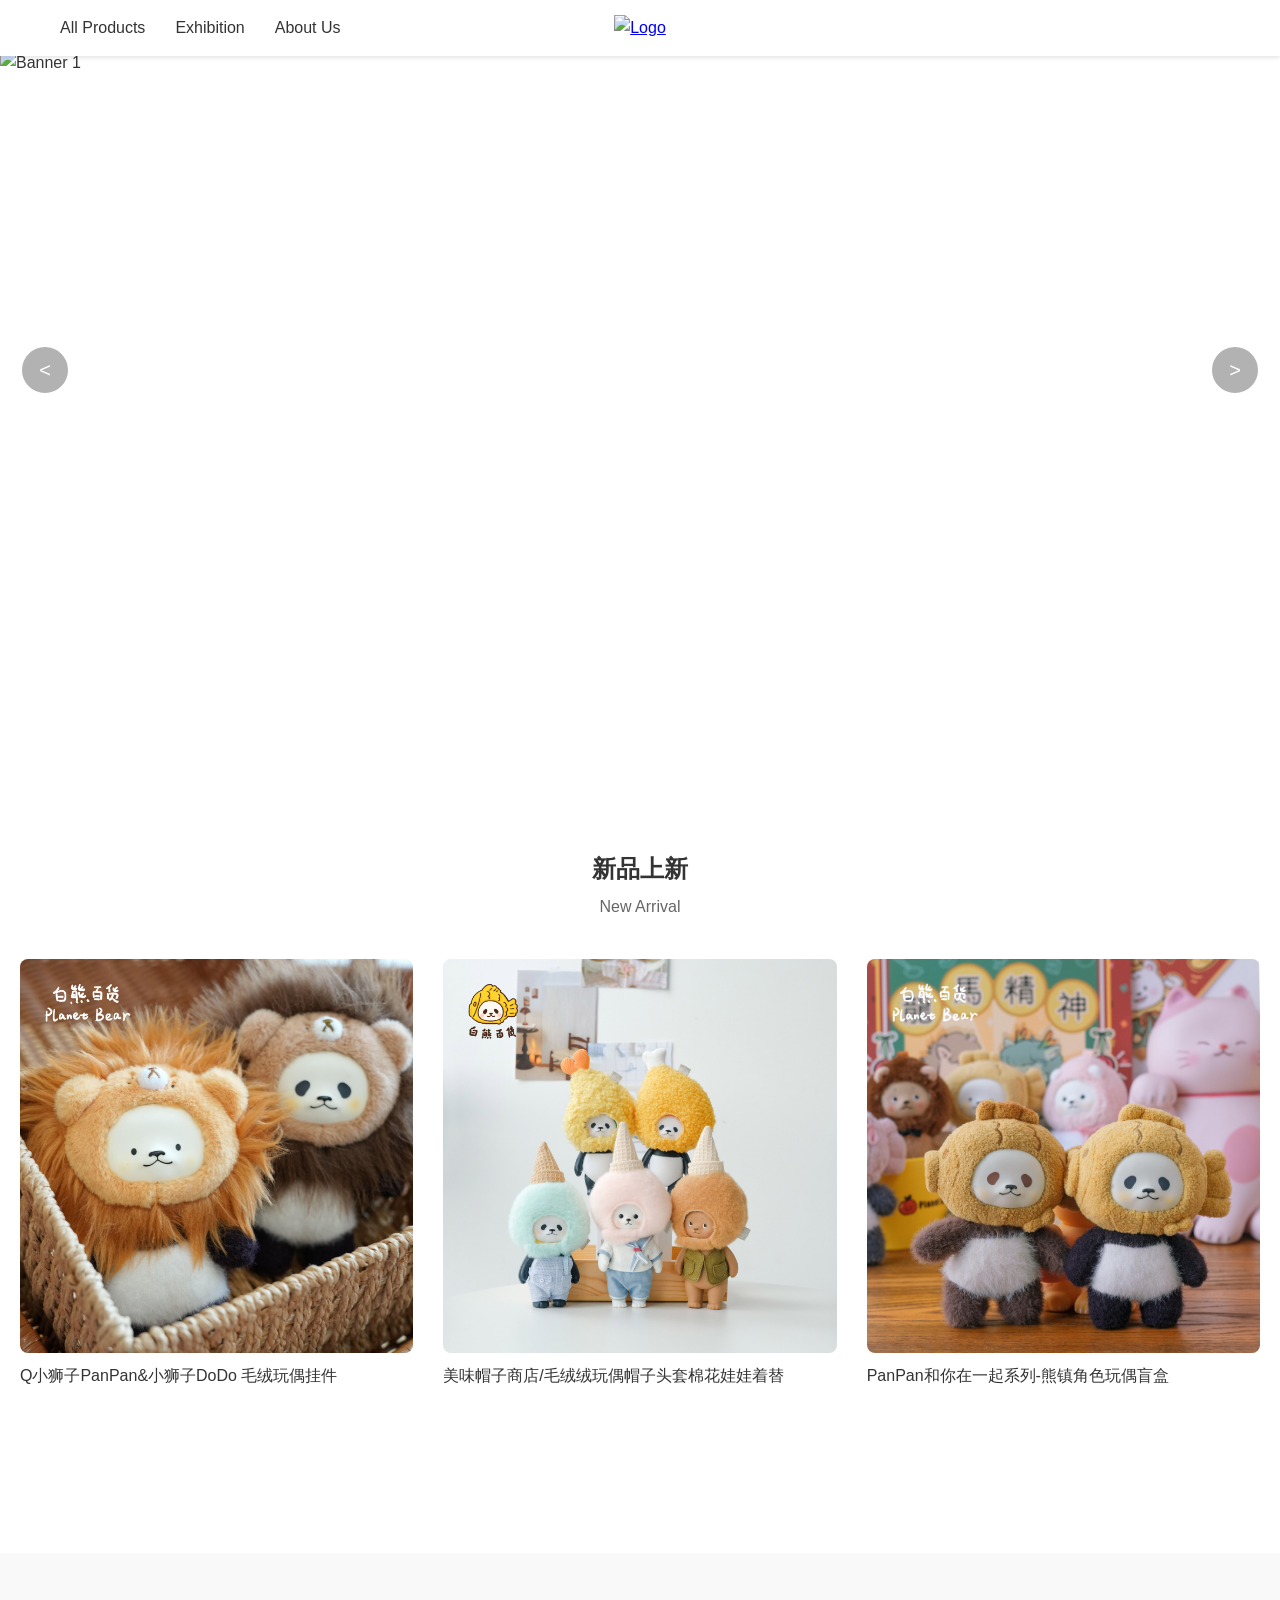
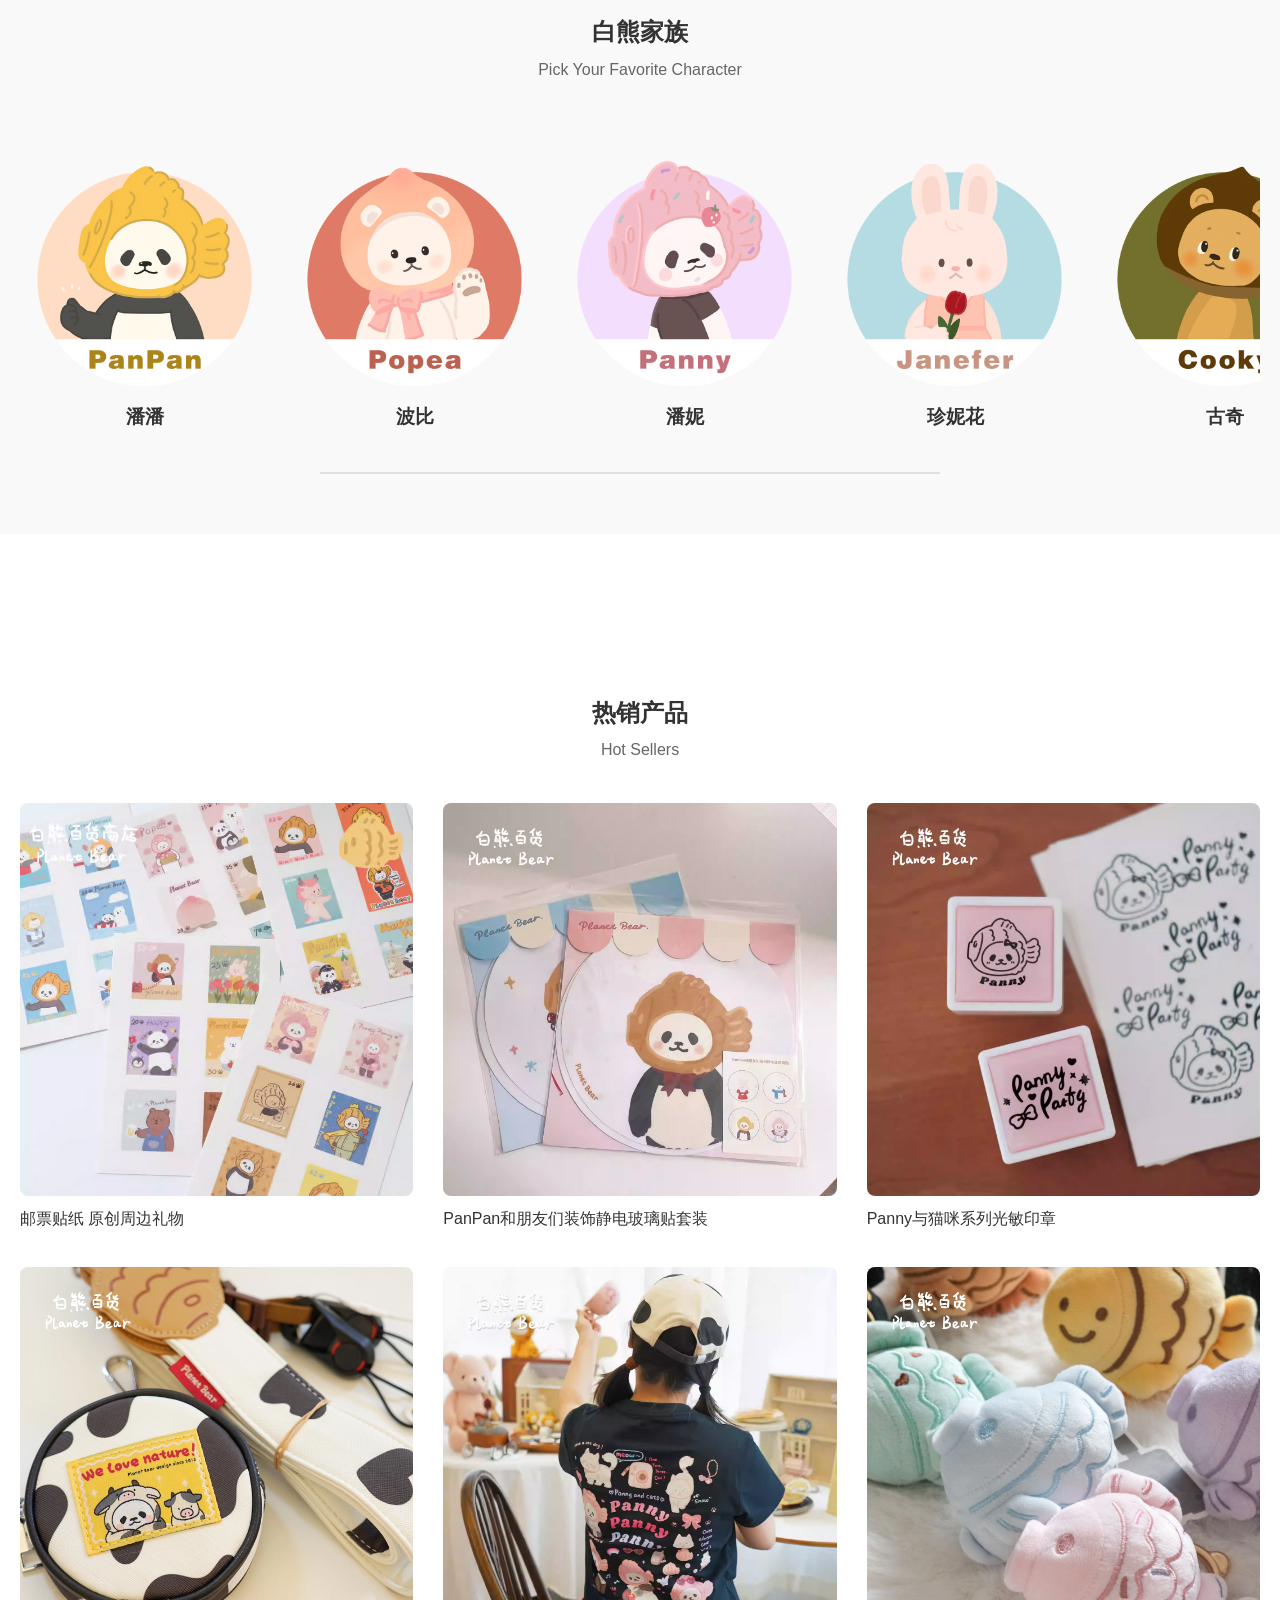
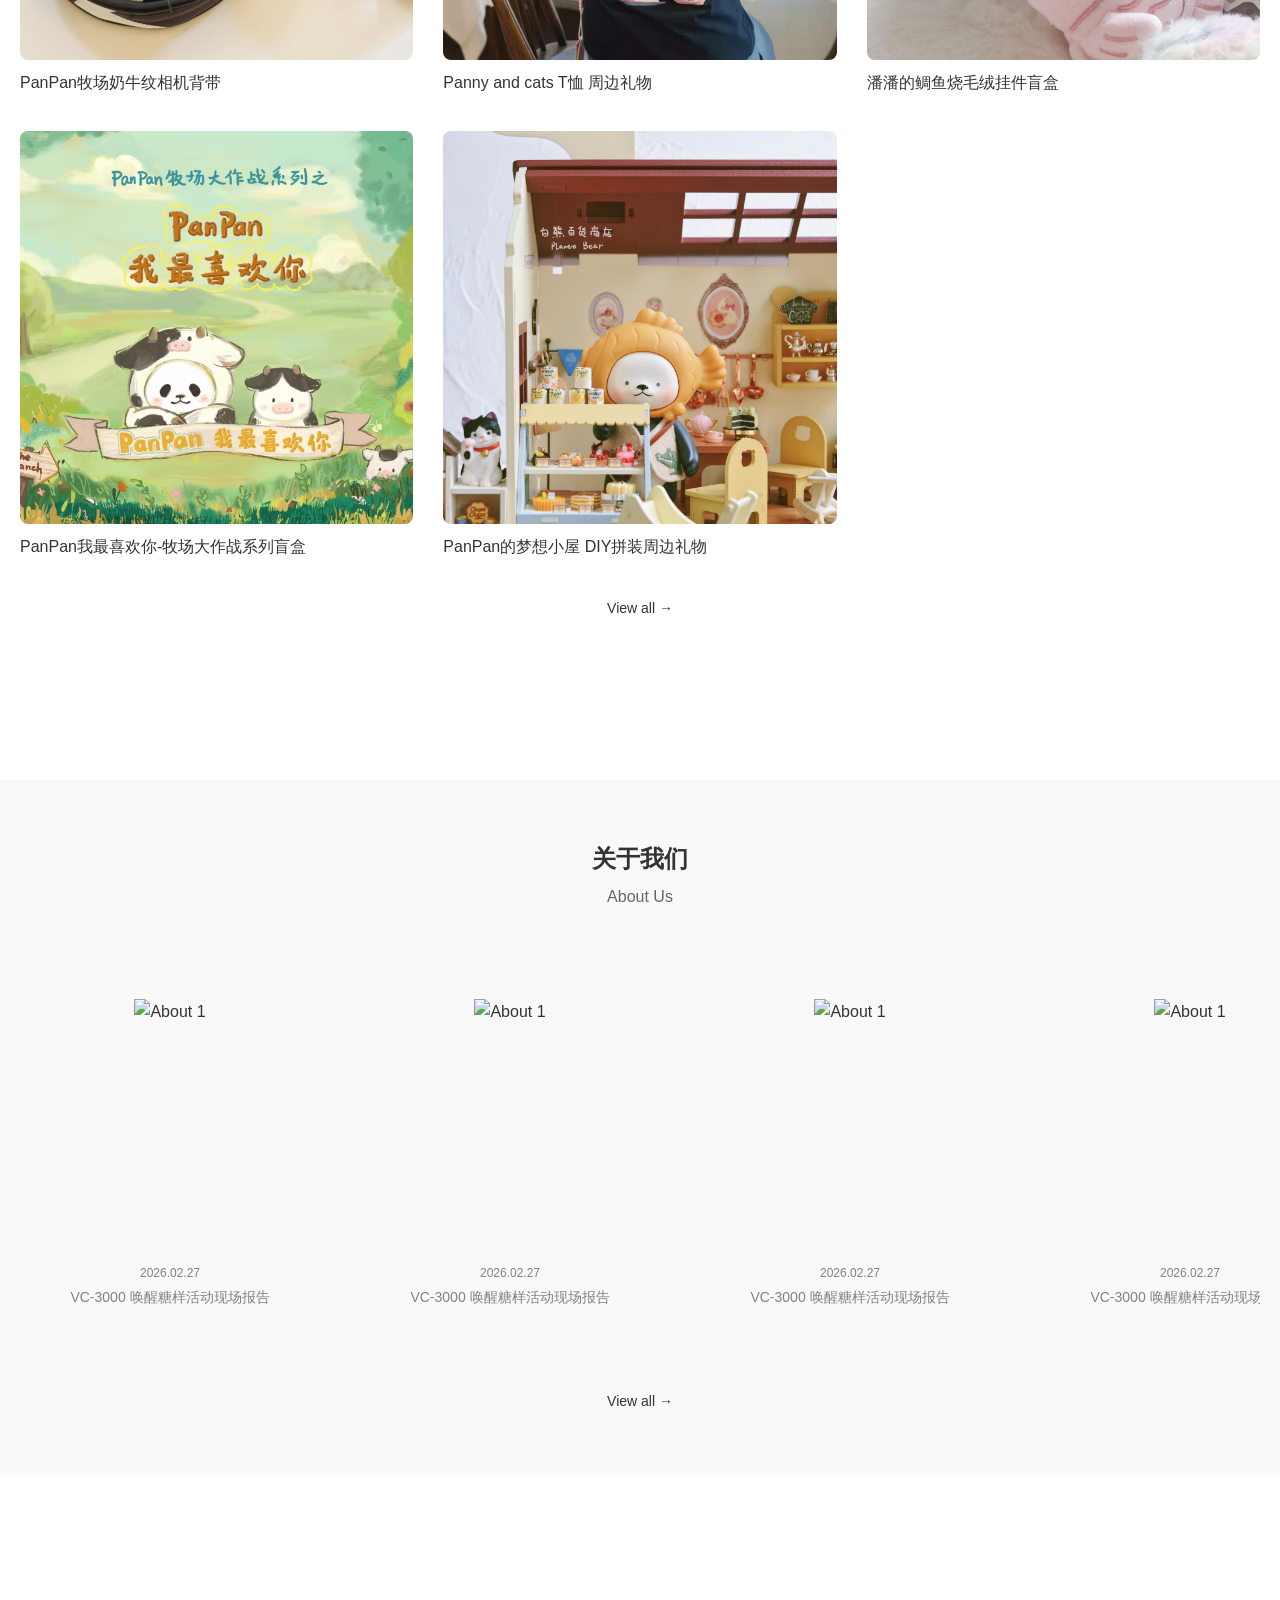
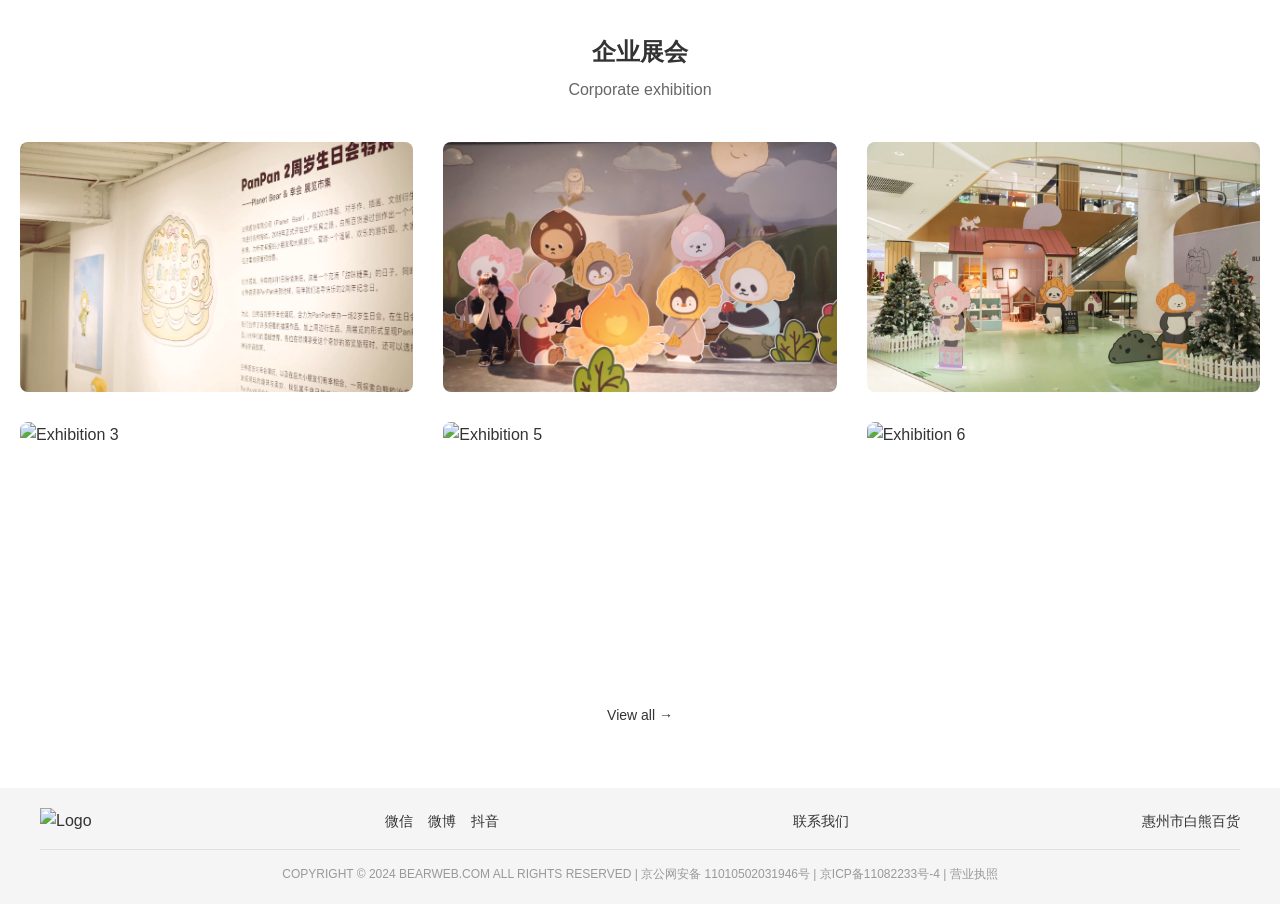
==== index.html @ 4b4021b5 "Initial commit" ====
<!DOCTYPE html>
<html lang="zh-CN">
<head>
    <meta charset="UTF-8">
    <meta name="viewport" content="width=device-width, initial-scale=1.0">
    <title>潮玩官网</title>
    <link rel="stylesheet" href="style.css">
</head>
<body>
    <!-- 导航栏 -->
    <header>
        <nav>
            <div class="nav-container">
                <a href="index.html" class="logo">
                    <img src="https://cdn.wegic.ai/assets/onepage/uploads/2034607350755811329/image/2026/03/19/01KM31FSAQ0QW00F7STV5AZAQA.png?imageMogr2/format/webp" alt="Logo">
                </a>
                <ul class="nav-menu">
                    <li><a href="products.html">All Products</a></li>
                    <li><a href="exhibition.html">Exhibition</a></li>
                    <li><a href="about.html">About Us</a></li>
                </ul>
            </div>
        </nav>
    </header>

    <!-- 轮播Banner -->
    <section class="banner">
        <div class="banner-slider">
            <div class="banner-slide active">
                <img src="images/banner1.jpg" alt="Banner 1">
                
            </div>
            <div class="banner-slide">
                <img src="images/banner2.jpg" alt="Banner 2">
                
            </div>
            <div class="banner-slide">
                <img src="images/banner3.jpg" alt="Banner 3">
                
            </div>
                        <div class="banner-slide">
                <img src="images/banner4.jpg" alt="Banner 4">
                
            </div>

        </div>
        <div class="banner-controls">
            <button class="prev">&lt;</button>
            <button class="next">&gt;</button>
        </div>
    </section>


    <!-- 即将上线板块 -->
    <section class="new-arrivals">
                <div class="section-header">

            <div class="section-title">
            <h2>新品上新</h2>
            <p>New Arrival</p>
        </div></div>
        <div class="product-grid">
            <div class="product-card">
                <div class="product-image-container">
                    <img src="images/new_product/1_1.jpg" alt="Product 1" class="product-image">
                    <img src="images/new_product/1_2.jpg" alt="Product 1 hover" class="product-image-hover">
                </div>
                <h3>Q小狮子PanPan&小狮子DoDo 毛绒玩偶挂件</h3>
            </div>
            <div class="product-card">
                <div class="product-image-container">
                    <img src="images/new_product/2_1.jpg" alt="Product 2" class="product-image">
                    <img src="images/new_product/2_2.jpg" alt="Product 2 hover" class="product-image-hover">
                </div>
                <h3>美味帽子商店/毛绒绒玩偶帽子头套棉花娃娃着替</h3>
            </div>
            <div class="product-card">
                <div class="product-image-container">
                    <img src="images/new_product/3_1.jpg" alt="Product 3" class="product-image">
                    <img src="images/new_product/3_2.jpg" alt="Product 3 hover" class="product-image-hover">
                </div>
                <h3>PanPan和你在一起系列-熊镇角色玩偶盲盒</h3>
            </div>
        </div>

    </section>

    <!-- 所有角色展示 -->
    <section class="characters">
        <div class="section-header">
            <div class="section-title">
                <h2>白熊家族</h2>
                <p>Pick Your Favorite Character</p>
            </div>
        </div>
        <div class="character-slider-container">
            <div class="character-slider">
                <div class="character-slide">
                    <div class="character-image-container">
                        <img src="images/ip_character/pan.png" alt="Character 1">
                    </div>
                    <h3>潘潘</h3>
                </div>
                <div class="character-slide">
                    <div class="character-image-container">
                        <img src="images/ip_character/popea.png" alt="Character 2">
                    </div>
                    <h3>波比</h3>
                </div>
                <div class="character-slide">
                    <div class="character-image-container">
                        <img src="images/ip_character/panny.png" alt="Character 3">
                    </div>
                    <h3>潘妮</h3>
                </div>
                <div class="character-slide">
                    <div class="character-image-container">
                        <img src="images/ip_character/jan.png" alt="Character 4">
                    </div>
                    <h3>珍妮花</h3>
                </div>
                <div class="character-slide">
                    <div class="character-image-container">
                        <img src="images/ip_character/cooky.png" alt="Character 5">
                    </div>
                    <h3>古奇</h3>
                </div>
                <div class="character-slide">
                    <div class="character-image-container">
                        <img src="images/ip_character/luna.png" alt="Character 6">
                    </div>
                    <h3>露娜</h3>
                </div>
                <div class="character-slide">
                    <div class="character-image-container">
                        <img src="images/ip_character/coco.png" alt="Character 7">
                    </div>
                    <h3>焦焦</h3>
                </div>
                                <div class="character-slide">
                    <div class="character-image-container">
                        <img src="images/ip_character/dodo.png" alt="Character 8">
                    </div>
                    <h3>豆豆</h3>
                </div>
                <div class="character-slide">
                    <div class="character-image-container">
                        <img src="images/ip_character/pon.png" alt="Character 3">
                    </div>
                    <h3>乒乒 & 胖胖</h3>
                </div>


            </div>
            <div class="progress-bar-container">
                <div class="progress-bar">
                    <div class="progress-fill"></div>
                </div>
            </div>
        </div>
    </section>

    <!-- 所有在售产品 -->
    <section class="best-sellers">
        <div class="section-header">
            <div class="section-title">
                <h2>热销产品</h2>
                <p>Hot Sellers</p>
            </div>
        </div>
        <div class="product-grid">
            <div class="product-card">
                <div class="product-image-container">
                    <img src="images/hot_product/1_1.avif" alt="Product 1" class="product-image">
                    <img src="images/hot_product/1_2.webp" alt="Product 1 hover" class="product-image-hover">
                </div>
                <h3>邮票贴纸 原创周边礼物</h3>
            </div>
            <div class="product-card">
                <div class="product-image-container">
                    <img src="images/hot_product/2_1.avif" alt="Product 1" class="product-image">
                    <img src="images/hot_product/2_2.avif" alt="Product 1 hover" class="product-image-hover">
                </div>
                <h3>PanPan和朋友们装饰静电玻璃贴套装</h3>
            </div>
            <div class="product-card">
                <div class="product-image-container">
                    <img src="images/hot_product/3_1.avif" alt="Product 1" class="product-image">
                    <img src="images/hot_product/3_2.avif" alt="Product 1 hover" class="product-image-hover">
                </div>
                <h3>Panny与猫咪系列光敏印章</h3>
            </div>
            <div class="product-card">
                <div class="product-image-container">
                    <img src="images/hot_product/4_1.webp" alt="Product 1" class="product-image">
                    <img src="images/hot_product/4_2.webp" alt="Product 1 hover" class="product-image-hover">
                </div>
                <h3>PanPan牧场奶牛纹相机背带</h3>
            </div>
            <div class="product-card">
                <div class="product-image-container">
                    <img src="images/hot_product/5_1.avif" alt="Product 1" class="product-image">
                    <img src="images/hot_product/5_2.webp" alt="Product 1 hover" class="product-image-hover">
                </div>
                <h3>Panny and cats T恤 周边礼物</h3>
            </div>
            <div class="product-card">
                <div class="product-image-container">
                    <img src="images/hot_product/6_1.webp" alt="Product 1" class="product-image">
                    <img src="images/hot_product/6_2.webp" alt="Product 1 hover" class="product-image-hover">
                </div>
                <h3>潘潘的鲷鱼烧毛绒挂件盲盒</h3>
            </div>
            <div class="product-card">
                <div class="product-image-container">
                    <img src="images/hot_product/7_1.avif" alt="Product 1" class="product-image">
                    <img src="images/hot_product/7_2.webp" alt="Product 1 hover" class="product-image-hover">
                </div>
                <h3>PanPan我最喜欢你-牧场大作战系列盲盒</h3>
            </div>
            <div class="product-card">
                <div class="product-image-container">
                    <img src="images/hot_product/8_1.avif" alt="Product 1" class="product-image">
                    <img src="images/hot_product/8_2.webp" alt="Product 1 hover" class="product-image-hover">
                </div>
                <h3>PanPan的梦想小屋 DIY拼装周边礼物</h3>
            </div>


        </div>
                            <div class="view-more">
            <a href="products.html" class="view-all">View all →</a>
        </div>

      
    </section>
   <section class="about-us">
        <div class="section-header">
            <div class="section-title">
                <h2>关于我们</h2>
                <p>About Us</p>
            </div>
        </div>
        <div class="about-slider-container">
            <div class="about-slider">
                <div class="about-slide">
                    <div class="about-image">
                        <img src="https://trae-api-cn.mchost.guru/api/ide/v1/text_to_image?prompt=colorful%20toy%20company%20event%20现场&image_size=portrait_4_3" alt="About 1">
                    </div>
                    <div class="about-info">
                        <p class="about-date">2026.02.27</p>
                        <p class="about-title">VC-3000 唤醒糖样活动现场报告</p>
                    </div>
                </div>
                <div class="about-slide">
                    <div class="about-image">
                        <img src="https://trae-api-cn.mchost.guru/api/ide/v1/text_to_image?prompt=colorful%20toy%20company%20event%20现场&image_size=portrait_4_3" alt="About 1">
                    </div>
                    <div class="about-info">
                        <p class="about-date">2026.02.27</p>
                        <p class="about-title">VC-3000 唤醒糖样活动现场报告</p>
                    </div>
                </div>
                <div class="about-slide">
                    <div class="about-image">
                        <img src="https://trae-api-cn.mchost.guru/api/ide/v1/text_to_image?prompt=colorful%20toy%20company%20event%20现场&image_size=portrait_4_3" alt="About 1">
                    </div>
                    <div class="about-info">
                        <p class="about-date">2026.02.27</p>
                        <p class="about-title">VC-3000 唤醒糖样活动现场报告</p>
                    </div>
                </div>
                <div class="about-slide">
                    <div class="about-image">
                        <img src="https://trae-api-cn.mchost.guru/api/ide/v1/text_to_image?prompt=colorful%20toy%20company%20event%20现场&image_size=portrait_4_3" alt="About 1">
                    </div>
                    <div class="about-info">
                        <p class="about-date">2026.02.27</p>
                        <p class="about-title">VC-3000 唤醒糖样活动现场报告</p>
                    </div>
                </div>
                <div class="about-slide">
                    <div class="about-image">
                        <img src="https://trae-api-cn.mchost.guru/api/ide/v1/text_to_image?prompt=colorful%20toy%20company%20event%20现场&image_size=portrait_4_3" alt="About 1">
                    </div>
                    <div class="about-info">
                        <p class="about-date">2026.02.27</p>
                        <p class="about-title">VC-3000 唤醒糖样活动现场报告</p>
                    </div>
                </div>
                <div class="about-slide">
                    <div class="about-image">
                        <img src="https://trae-api-cn.mchost.guru/api/ide/v1/text_to_image?prompt=cow%20milk%20celebration%2010th%20anniversary&image_size=portrait_4_3" alt="About 2">
                    </div>
                    <div class="about-info">
                        <p class="about-date">2026.01.17</p>
                        <p class="about-title">我的牛奶糖迎来十周年庆！讲述我们这款"超级浓缩牛奶糖"背后的研发故事</p>
                    </div>
                </div>
                <div class="about-slide">
                    <div class="about-image">
                        <img src="https://trae-api-cn.mchost.guru/api/ide/v1/text_to_image?prompt=recruitment%20manager%20interview&image_size=portrait_4_3" alt="About 3">
                    </div>
                    <div class="about-info">
                        <p class="about-date">2025.12.25</p>
                        <p class="about-title">招聘经理谈到了"诺贝尔糖果公司的未来"。</p>
                    </div>
                </div>
                <div class="about-slide">
                    <div class="about-image">
                        <img src="https://trae-api-cn.mchost.guru/api/ide/v1/text_to_image?prompt=product%20ranking%20award%20ceremony&image_size=portrait_4_3" alt="About 4">
                    </div>
                    <div class="about-info">
                        <p class="about-date">2025.12.18</p>
                        <p class="about-title">2025年诺贝尔糖果公司员工评选的五大产品</p>
                    </div>
                </div>
            </div>
                            <div class="view-more">
            <a href="products.html" class="view-all">View all →</a>
        </div>
    </section>
    <!-- 展会回顾 -->
    <section class="exhibition">
        <div class="section-header">
            <div class="section-title">
                <h2>企业展会</h2>
                <p>Corporate exhibition</p>
            </div>
        </div>
        <div class="exhibition-grid">
            <div class="exhibition-card">
                <img src="images/club/1.png" alt="Exhibition 1">
                <div class="exhibition-overlay">
                    <h3>潘潘生日会-北京站2021.6</h3>
                    <p>展会描述 1</p>
                </div>
            </div>
            <div class="exhibition-card">
                <img src="images/club/2.png" alt="Exhibition 2">
                <div class="exhibition-overlay">
                    <h3>潘潘生日会-上海站2021.6</h3>
                    <p>展会描述 2</p>
                </div>
            </div>
            <div class="exhibition-card">
                <img src="images/club/3.jpg" alt="Exhibition 3">
                <div class="exhibition-overlay">
                    <h3>展会标题 3</h3>
                    <p>展会描述 3</p>
                </div>
            </div>
            <div class="exhibition-card">
                <img src="images/club/4.jpg" alt="Exhibition 3">
                <div class="exhibition-overlay">
                    <h3>展会标题 4</h3>
                    <p>展会描述 4</p>
                </div>
            </div>
            <div class="exhibition-card">
                <img src="https://trae-api-cn.mchost.guru/api/ide/v1/text_to_image?prompt=city%20toy%20exhibition%20outdoor&image_size=square" alt="Exhibition 5">
                <div class="exhibition-overlay">
                    <h3>展会标题 5</h3>
                    <p>展会描述 5</p>
                </div>
            </div>
            <div class="exhibition-card">
                <img src="https://trae-api-cn.mchost.guru/api/ide/v1/text_to_image?prompt=toy%20exhibition%20with%20people&image_size=square" alt="Exhibition 6">
                <div class="exhibition-overlay">
                    <h3>展会标题 6</h3>
                    <p>展会描述 6</p>
                </div>
            </div>
        </div>
        <div class="view-more">
            <a href="exhibition.html" class="view-all">View all →</a>
        </div>
    </section>

    <!-- 尾板 -->
    <footer>
        <div class="footer-container">
            <div class="footer-top">
                <div class="footer-logo">
                    <img src="https://cdn.wegic.ai/assets/onepage/uploads/2034607350755811329/image/2026/03/19/01KM31FSAQ0QW00F7STV5AZAQA.png?imageMogr2/format/webp" alt="Logo">
                </div>
                <div class="social-icons">
                    <a href="#">微信</a>
                    <a href="#">微博</a>
                    <a href="#">抖音</a>
                </div>
                <div class="footer-links">
                    <a href="#">联系我们</a>
                </div>
                <div class="contact-info">
                    <p>惠州市白熊百货</p>
                </div>
            </div>
            <div class="footer-bottom">
                <p>COPYRIGHT © 2024 BEARWEB.COM ALL RIGHTS RESERVED | 京公网安备 11010502031946号 | 京ICP备11082233号-4 | 营业执照</p>
            </div>
        </div>
    </footer>

    <script src="script.js"></script>
</body>
</html>
---- style.css ----
* {
    margin: 0;
    padding: 0;
    box-sizing: border-box;
}

html, body {
    width: 100%;
    overflow-x: hidden;
    font-family: Arial, sans-serif;
    line-height: 1.6;
    color: #333;
}

/* 头部样式 */
.header-top {
    background-color: #000;
    color: #fff;
    text-align: center;
    padding: 5px 0;
    font-size: 14px;
}

nav {
    background-color: #fff;
    box-shadow: 0 2px 4px rgba(0,0,0,0.1);
    position: fixed;
    top: 0;
    left: 0;
    right: 0;
    z-index: 1000;
    width: 100%;
}

.nav-container {
    max-width: 1200px;
    margin: 0 auto;
    display: flex;
    justify-content: center;
    align-items: center;
    padding: 15px 20px;
    position: relative;
}

.nav-menu {
    position: absolute;
    left: 20px;
    display: flex;
    list-style: none;
    gap: 30px;
}

.nav-right {
    position: absolute;
    right: 20px;
    display: flex;
    align-items: center;
    gap: 15px;
}

.logo img {
    height: 40px;
}

.nav-menu {
    display: flex;
    list-style: none;
    gap: 30px;
}

.nav-menu a {
    text-decoration: none;
    color: #333;
    font-weight: 500;
    transition: color 0.3s;
}

.nav-menu a:hover {
    color: #ff6b35;
}

.nav-right {
    display: flex;
    align-items: center;
    gap: 15px;
}

.nav-right a {
    text-decoration: none;
    color: #333;
    font-size: 14px;
}

/* Banner样式 */
.banner {
    position: relative;
    overflow: hidden;
    width: 100%;
    padding-top: 45.33%; /* 3:1 比例 */
    margin-top: 50px; /* 为固定导航栏留出空间 */
    max-width: 100%;
}

.banner-slider {
    display: flex;
    transition: transform 0.5s ease;
    position: absolute;
    top: 0;
    left: 0;
    width: 100%;
    height: 100%;
}

.banner-slide {
    flex: 0 0 100%;
    position: absolute;
    top: 0;
    left: 0;
    width: 100%;
    height: 100%;
    opacity: 0;
    transition: opacity 1s ease;
}

.banner-slide.active {
    opacity: 1;
}

.banner-slide img {
    width: 100%;
    height: 100%;
    object-fit: cover;
}

.banner-content {
    position: absolute;
    left: 10%;
    top: 50%;
    transform: translateY(-50%);
    color: #333;
    max-width: 500px;
}

.banner-content h1 {
    font-size: 48px;
    font-weight: bold;
    margin-bottom: 10px;
}

.banner-content p {
    font-size: 18px;
    margin-bottom: 20px;
}

.btn {
    display: inline-block;
    padding: 12px 24px;
    background-color: #ff6b35;
    color: #fff;
    text-decoration: none;
    border-radius: 4px;
    font-weight: 500;
    transition: background-color 0.3s;
}

.btn:hover {
    background-color: #e55a2b;
}

.banner-controls {
    position: absolute;
    top: 50%;
    left: 0;
    right: 0;
    display: flex;
    justify-content: space-between;
    transform: translateY(-50%);
    padding: 0 20px;
}

.banner-controls button {
    width: 50px;
    height: 50px;
    border: 2px solid #fff;
    border-radius: 50%;
    background-color: rgba(0,0,0,0.3);
    color: #fff;
    cursor: pointer;
    font-size: 20px;
    display: flex;
    align-items: center;
    justify-content: center;
    transition: all 0.3s;
    z-index: 10;
}

.banner-controls button:hover {
    background-color: rgba(255,107,53,0.8);
    border-color: #ff6b35;
}

/* 通用section样式 */
section {
    padding: 60px 20px;
    margin-top: 100px; /* 为固定导航栏留出空间 */
    width: 100%;
    max-width: 100%;
    box-sizing: border-box;
}

.section-header {
    max-width: 1200px;
    margin: 0 auto 40px;
    display: flex;
    justify-content: space-between;
    align-items: center;
}

.section-header:not(:has(.view-all)) {
    justify-content: center;
}

.section-title {
    text-align: center;
}

.section-title h2 {
    font-size: 24px;
    font-weight: bold;
    margin-bottom: 5px;
}

.section-title p {
    font-size: 16px;
    color: #666;
    margin: 0;
}

.view-all {
    text-decoration: none;
    color: #333;
    font-size: 14px;
    transition: color 0.3s;
}

.view-all:hover {
    color: #ff6b35;
}

/* 产品网格样式 */
.product-grid {
    max-width: 1500px;
    margin: 0 auto;
    display: grid;
    grid-template-columns: repeat(auto-fit, minmax(300px, 1fr));
    gap: 30px;
}

.product-card {
    position: relative;
    background-color: transparent;
    box-shadow: none;
    transition: transform 0.3s;
}

.product-card:hover {
    transform: translateY(-5px);
}

.product-image-container {
    position: relative;
    width: 100%;
    padding-top: 100%; /* 1:1 比例 */
    overflow: hidden;
    border-radius: 8px;
}

.product-image,
.product-image-hover {
    position: absolute;
    top: 0;
    left: 0;
    width: 100%;
    height: 100%;
    object-fit: cover;
    transition: opacity 0.3s ease;
}

.product-image {
    opacity: 1;
}

.product-image-hover {
    opacity: 0;
}

.product-card:hover .product-image {
    opacity: 0;
}

.product-card:hover .product-image-hover {
    opacity: 1;
}

.product-badge {
    position: absolute;
    top: 10px;
    left: 10px;
    background-color: #000;
    color: #fff;
    padding: 5px 10px;
    font-size: 12px;
    border-radius: 4px;
    z-index: 10;
    font-weight: bold;
}

.product-card h3 {
    margin: 10px 0 5px;
    font-size: 16px;
    font-weight: 500;
}

.product-card p {
    margin: 0;
    font-size: 14px;
    color: #666;
}

/* About Us 样式 */
.about-us {
    background-color: #f9f9f9;
    color: #333;
    padding: 60px 20px;
    margin-top: 100px;
}

.about-slider-container {
    max-width: 1500px;
    margin: 0 auto;
    position: relative;
    width: 100%;
    box-sizing: border-box;
}

.about-slider {
    display: flex;
    align-items: center;
    gap: 40px;
    overflow-x: auto;
    padding: 40px 0;
    scroll-behavior: smooth;
    scrollbar-width: none; /* 隐藏Firefox滚动条 */
    width: 100%;
    position: relative;
}

.about-slider::-webkit-scrollbar {
    display: none; /* 隐藏Chrome滚动条 */
}

.about-slide {
    flex: 0 0 300px;
    display: flex;
    flex-direction: column;
    align-items: center;
    text-align: center;
    transition: all 0.5s ease;
    transform-origin: center;
}

.about-image {
    position: relative;
    width: 100%;
    height: 250px;
    overflow: hidden;
    border-radius: 8px;
    margin-bottom: 15px;
    transition: all 0.5s ease;
}

.about-image img {
    width: 100%;
    height: 100%;
    object-fit: cover;
}

.about-info {
    max-width: 250px;
    transition: all 0.5s ease;
}

.about-date {
    font-size: 12px;
    margin-bottom: 5px;
    opacity: 0.6;
    transition: all 0.5s ease;
}

.about-title {
    font-size: 14px;
    font-weight: 500;
    line-height: 1.4;
    opacity: 0.6;
    transition: all 0.5s ease;
}

.timeline-container {
    max-width: 1500px;
    margin: 0 auto;
    position: relative;
    width: 100%;
    box-sizing: border-box;
}

.timeline-slider {
    display: flex;
    align-items: center;
    gap: 40px;
    overflow-x: auto;
    padding: 40px 0;
    scroll-behavior: smooth;
    scrollbar-width: none; /* 隐藏Firefox滚动条 */
    width: 100%;
    position: relative;
}

.timeline-slider::-webkit-scrollbar {
    display: none; /* 隐藏Chrome滚动条 */
}

.timeline-item {
    flex: 0 0 300px;
    display: flex;
    flex-direction: column;
    align-items: center;
    text-align: center;
    transition: all 0.5s ease;
    transform-origin: center;
}

.timeline-image {
    position: relative;
    width: 100%;
    height: 250px;
    overflow: hidden;
    border-radius: 8px;
    margin-bottom: 15px;
    transition: all 0.5s ease;
}

.timeline-image img {
    width: 100%;
    height: 100%;
    object-fit: cover;
}

.timeline-info {
    max-width: 250px;
    transition: all 0.5s ease;
}

.timeline-date {
    font-size: 12px;
    margin-bottom: 5px;
    opacity: 0.6;
    transition: all 0.5s ease;
}

.timeline-title {
    font-size: 14px;
    font-weight: 500;
    line-height: 1.4;
    opacity: 0.6;
    transition: all 0.5s ease;
}

/* 中间项目的样式 */
.timeline-item.active {
    transform: scale(1.1);
}

.timeline-item.active .timeline-image {
    width: 250px;
    height: 187.5px; /* 4:3 比例 */
}

.timeline-item.active .timeline-date,
.timeline-item.active .timeline-title {
    opacity: 1;
    font-weight: 600;
}

/* 左侧和右侧项目的样式 */
.timeline-item.left {
    transform: scale(0.8);
}

.timeline-item.left .timeline-date,
.timeline-item.left .timeline-title {
    opacity: 0.4;
}

.timeline-item.right {
    transform: scale(0.8);
}

.timeline-item.right .timeline-date,
.timeline-item.right .timeline-title {
    opacity: 0.4;
}

/* 角色展示样式 */
.characters {
    background-color: #f9f9f9;
}

.character-slider-container {
    max-width: 1500px;
    margin: 0 auto;
    position: relative;
    width: 100%;
    box-sizing: border-box;
}

.character-slider {
    display: flex;
    gap: 20px;
    overflow-x: auto;
    padding: 20px 0;
    scroll-behavior: smooth;
    scrollbar-width: none; /* 隐藏Firefox滚动条 */
    width: 100%;
}

.character-slider::-webkit-scrollbar {
    display: none; /* 隐藏Chrome滚动条 */
}

.character-slide {
    flex: 0 0 250px;
    text-align: center;
}

.character-image-container {
    position: relative;
    width: 100%;
    padding-top: 100%; /* 1:1 比例 */
    overflow: hidden;
    border-radius: 8px;
    margin-bottom: 10px;
}

.character-image-container img {
    position: absolute;
    top: 0;
    left: 0;
    width: 100%;
    height: 100%;
    object-fit: cover;
}

.progress-bar-container {
    display: flex;
    justify-content: center;
    align-items: center;
    margin-top: 20px;
}

.progress-bar {
    flex: 0 0 50%;
    height: 2px;
    background-color: #e0e0e0;
    position: relative;
    margin-right: 20px;
}

.progress-fill {
    height: 100%;
    background-color: #000;
    width: 0;
    transition: width 0.3s ease;
}

.slider-controls {
    display: flex;
    gap: 10px;
    justify-content: center;
    margin-top: 20px;
}

.slider-controls button {
    width: 35px;
    height: 35px;
    border: 1px solid #ddd;
    border-radius: 50%;
    background-color: #fff;
    cursor: pointer;
    font-size: 16px;
    display: flex;
    align-items: center;
    justify-content: center;
    transition: all 0.3s;
}

.slider-controls button:hover {
    background-color: #ff6b35;
    color: #fff;
    border-color: #ff6b35;
}

/* 展会回顾样式 */
.exhibition-grid {
    max-width: 1500px;
    margin: 0 auto;
    display: grid;
    grid-template-columns: repeat(auto-fit, minmax(300px, 1fr));
    gap: 30px;
}

.exhibition-card {
    position: relative;
    overflow: hidden;
    border-radius: 8px;
    height: 250px;
}

.exhibition-card img {
    width: 100%;
    height: 100%;
    object-fit: cover;
    transition: transform 0.3s;
}

.exhibition-card:hover img {
    transform: scale(1.1);
}

.exhibition-overlay {
    position: absolute;
    bottom: 0;
    left: 0;
    right: 0;
    background-color: rgba(0,0,0,0.7);
    color: #fff;
    padding: 15px;
    transform: translateY(100%);
    transition: transform 0.3s;
}

.exhibition-card:hover .exhibition-overlay {
    transform: translateY(0);
}

.view-more {
    text-align: center;
    margin-top: 30px;
}

/* 尾板样式 */
footer {
    background-color: #f5f5f5;
    color: #333;
    padding: 20px;
}

.footer-container {
    max-width: 1200px;
    margin: 0 auto;
}

.footer-top {
    display: flex;
    justify-content: space-between;
    align-items: center;
    margin-bottom: 15px;
    flex-wrap: wrap;
    gap: 20px;
}

.footer-logo img {
    height: 50px;
    width: auto;
}

.social-icons {
    display: flex;
    gap: 15px;
}

.social-icons a {
    color: #333;
    font-size: 14px;
    text-decoration: none;
}

.footer-links {
    display: flex;
    gap: 20px;
    flex-wrap: wrap;
}

.footer-links a {
    color: #333;
    text-decoration: none;
    font-size: 14px;
    transition: color 0.3s;
}

.footer-links a:hover {
    color: #ff6b35;
}

.contact-info {
        text-align: center;

    font-size: 14px;
}

.contact-info p {
        text-align: center;
    margin: 0;
}

.footer-bottom {
    width: 100%;
    text-align: center;
    font-size: 12px;
    color: #999;
    border-top: 1px solid #e0e0e0;
    padding-top: 15px;
}

/* About Us 页面样式 */
.about-page {
    padding: 60px 20px;
    margin-top: 100px;
}

.about-page .timeline-container {
    max-width: 1200px;
    margin: 0 auto;
    position: relative;
    padding-left: 60px;
}

.about-page .timeline-container::before {
    content: '';
    position: absolute;
    left: 20px;
    top: 0;
    bottom: 0;
    width: 2px;
    background-color: #ff3b30;
    z-index: 5;
}

.about-page .timeline-item {
    margin-bottom: 60px;
    position: relative;
    display: flex;
    align-items: flex-start;
}

.about-page .timeline-point {
    position: absolute;

    top: 100px;
    z-index: 10;
    padding: 5px 12px;
    background-color: #ff3b30;
    border-radius: 20px;
    display: flex;
    align-items: left;
    justify-content: left;
    color: #fff;
    font-weight: bold;
    font-size: 12px;
    transform: translateX(-100%);
    white-space: nowrap;
}

.about-page .timeline-content {
    box-sizing: border-box;
    margin-left: 60px;
    display: flex;
    gap: 30px;
    align-items: center;
    width: 100%;
}

.about-page .timeline-content .timeline-image {
    flex: 0 0 40%;
    border-radius: 8px;
    overflow: hidden;
    box-shadow: 0 4px 12px rgba(0,0,0,0.1);
    max-width: 300px;
    height: 200px;
    display: flex;
    align-items: center;
    justify-content: center;
}

.about-page .timeline-content .timeline-image img {
    width: 100%;
    height: 100%;
    object-fit: cover;
    display: block;
}

.about-page .timeline-content .content-text {
    flex: 0 0 50%;
    background-color: #f9f9f9;
    padding: 20px;
    border-radius: 8px;
    box-shadow: 0 2px 8px rgba(0,0,0,0.1);
    height: 200px;
    display: flex;
    flex-direction: column;
    justify-content: center;
}

.about-page .timeline-year {
    background-color: #ff3b30;
    color: #fff;
    padding: 5px 12px;
    border-radius: 15px;
    font-weight: bold;
    font-size: 12px;
    display: inline-block;
    margin-bottom: 15px;
}

.about-page .timeline-content h3 {
    font-size: 18px;
    font-weight: bold;
    margin-bottom: 15px;
    color: #333;
}

.about-page .timeline-content p {
    font-size: 14px;
    line-height: 1.6;
    color: #666;
    margin-bottom: 10px;
}

/* 响应式设计 */
@media (max-width: 768px) {
    .nav-container {
        flex-direction: column;
        gap: 15px;
        padding: 10px;
    }
    
    .nav-menu {
        flex-wrap: wrap;
        justify-content: center;
        gap: 15px;
    }
    
    .banner {
        padding-top: 33.33%; /* 保持3:1比例 */
    }
    
    .banner-content h1 {
        font-size: 32px;
    }
    
    .banner-content p {
        font-size: 16px;
    }
    
    .product-grid {
        grid-template-columns: repeat(auto-fit, minmax(250px, 1fr));
        gap: 20px;
    }
    
    .exhibition-grid {
        grid-template-columns: repeat(auto-fit, minmax(250px, 1fr));
    }
    
    .footer-top {
        flex-direction: column;
        align-items: center;
        text-align: center;
    }
    
    .footer-links {
        justify-content: center;
    }
    
    /* About Us 页面响应式 */
    .timeline-container::before {
        left: 30px;
    }
    
    .timeline-item {
        flex-direction: column;
        margin-bottom: 40px;
    }
    
    .timeline-content {
        padding: 0 0 0 70px;
        text-align: left;
    }
    
    .timeline-content.left {
        text-align: left;
        order: 2;
    }
    
    .timeline-content.right {
        order: 2;
    }
    
    .timeline-point {
        left: 30px;
        transform: translateX(-50%);
    }
}

@media (max-width: 480px) {
    .banner {
        padding-top: 33.33%; /* 保持3:1比例 */
    }
    
    .banner-content h1 {
        font-size: 24px;
    }
    
    .banner-content p {
        font-size: 14px;
    }
    
    .section-header {
        flex-direction: column;
        align-items: flex-start;
        gap: 10px;
    }
}
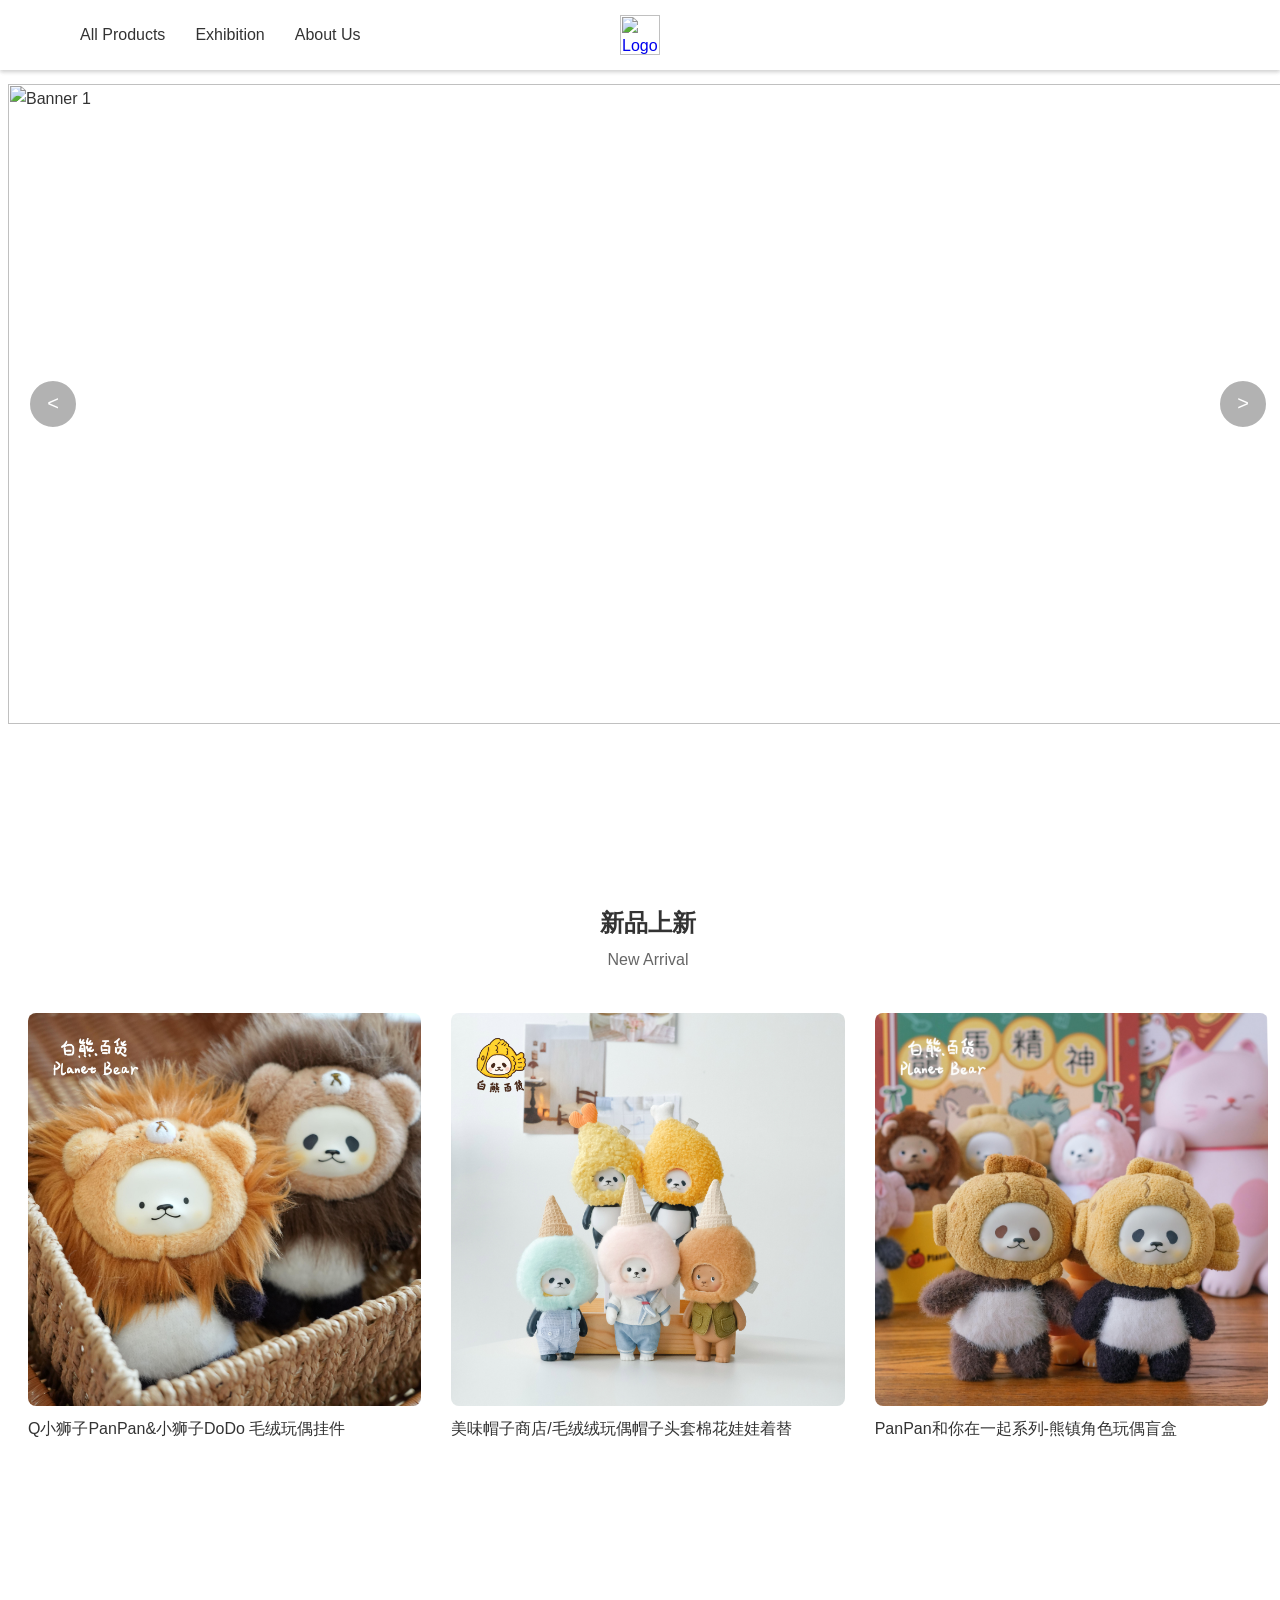
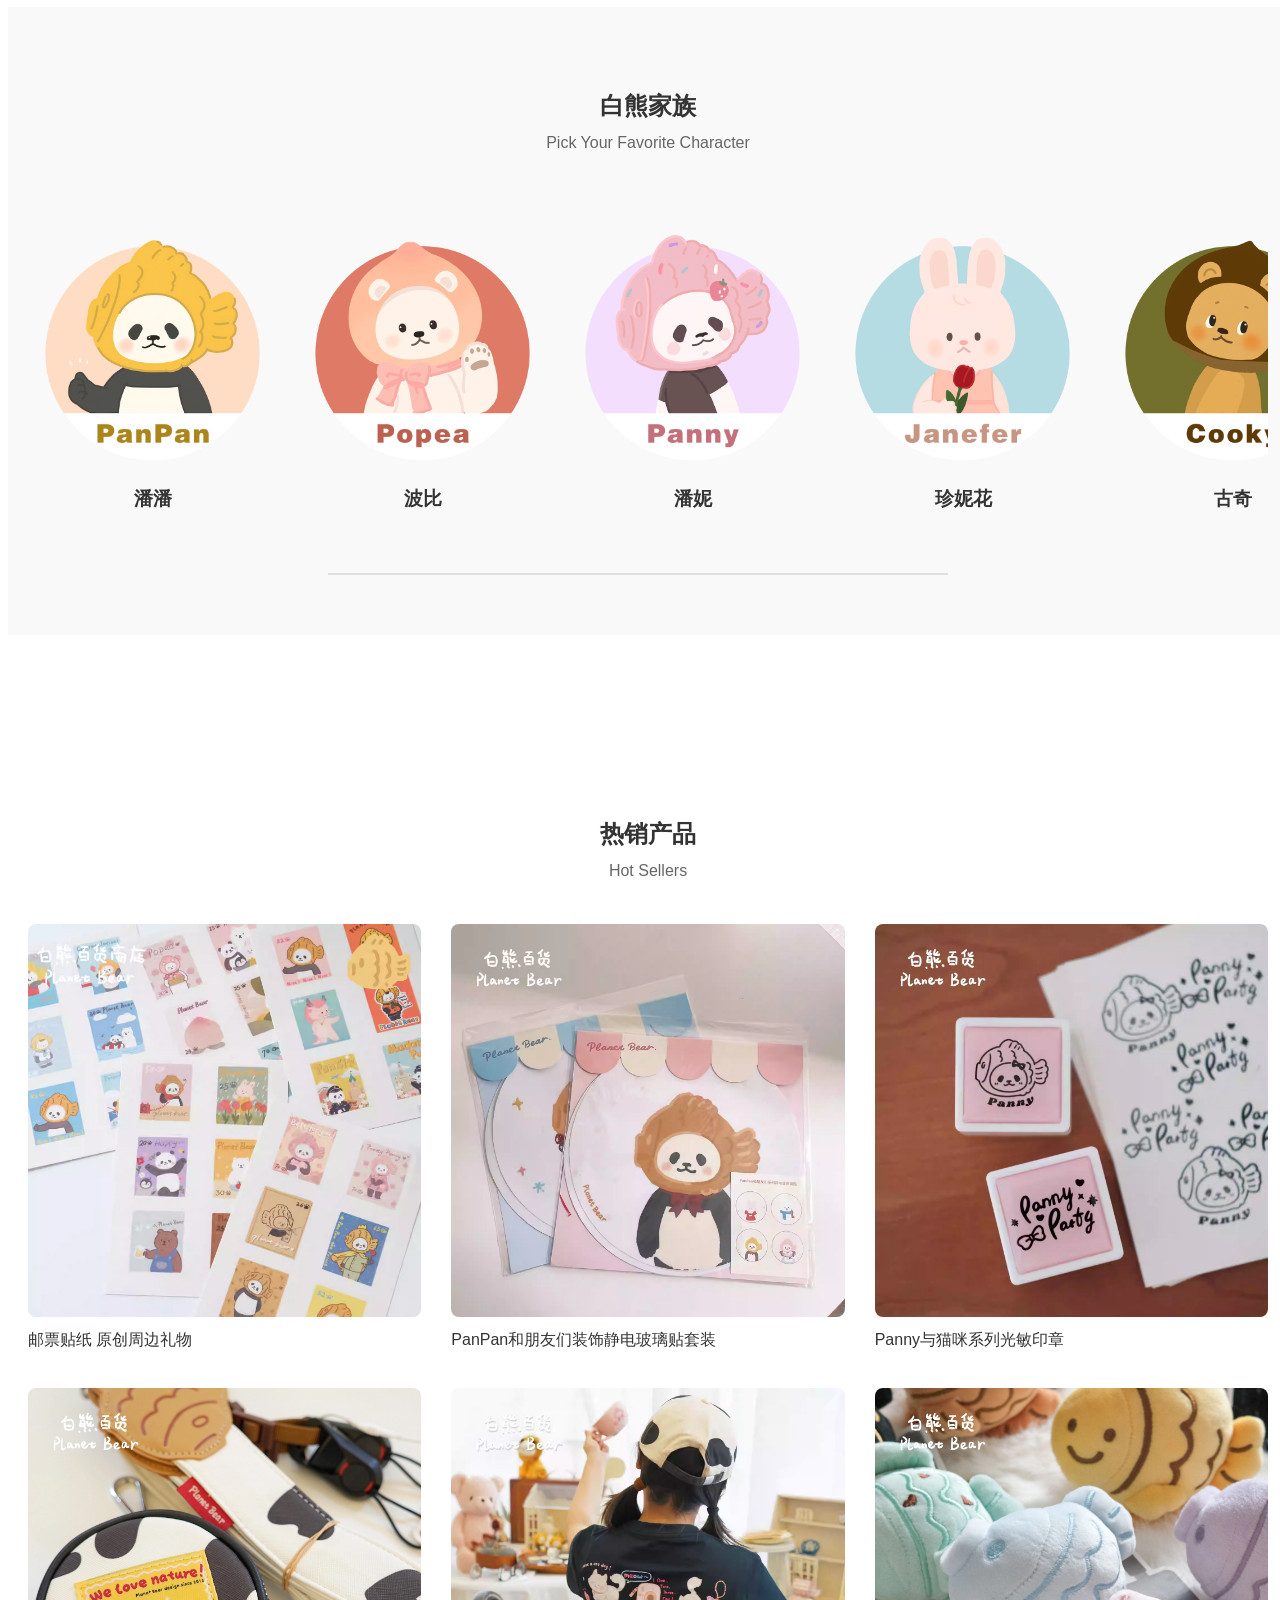
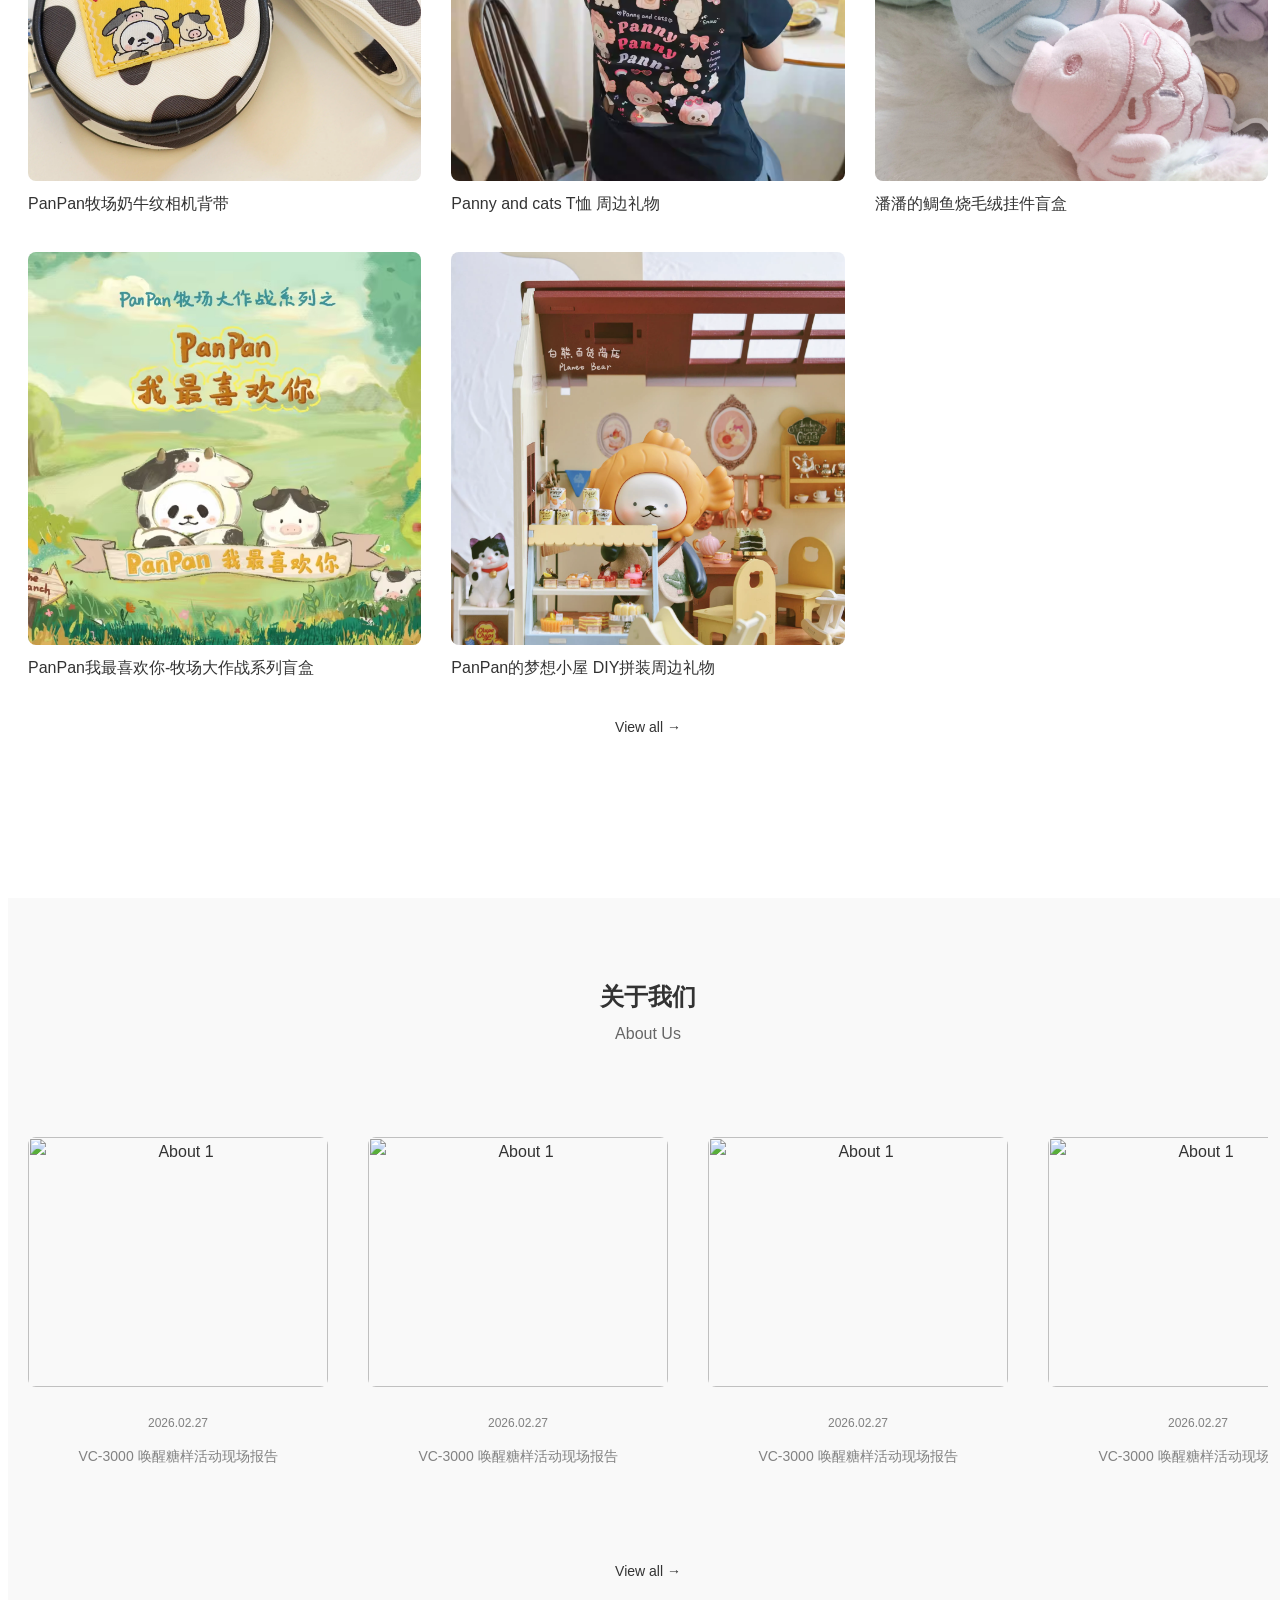
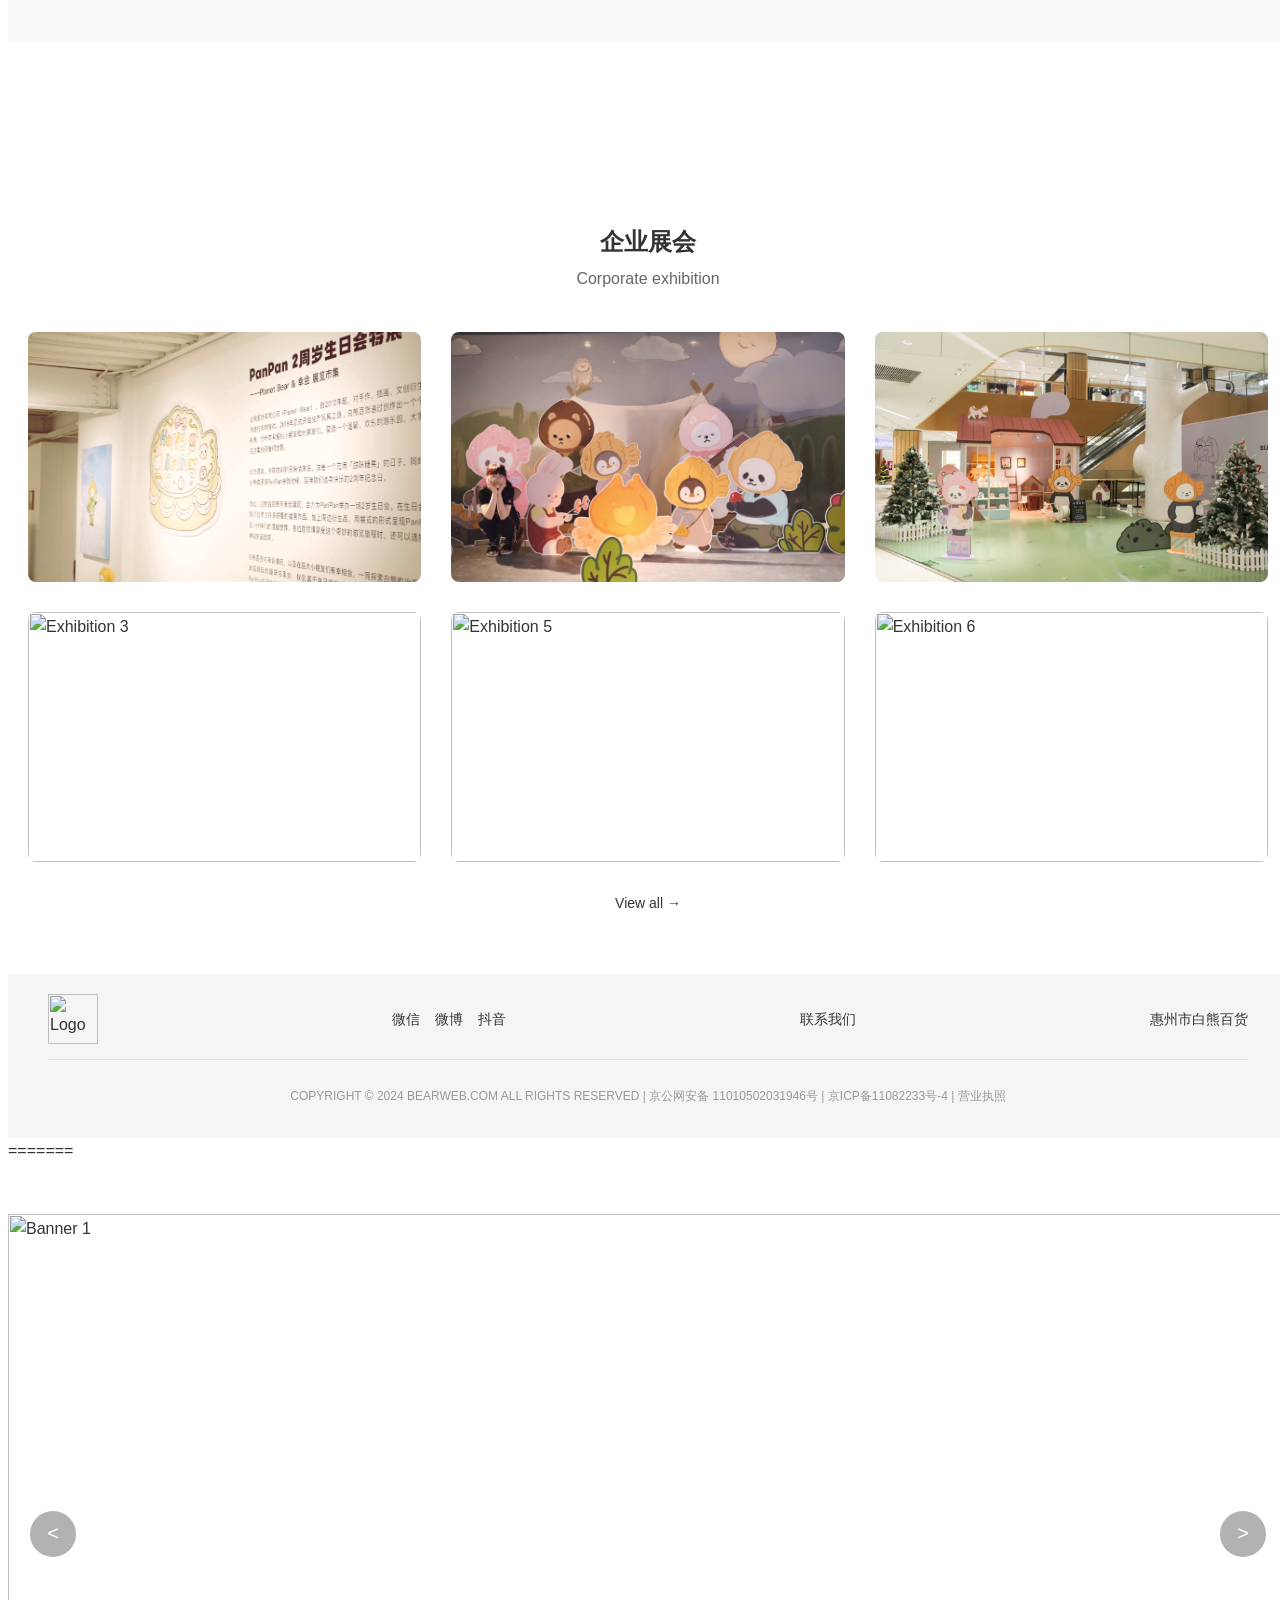
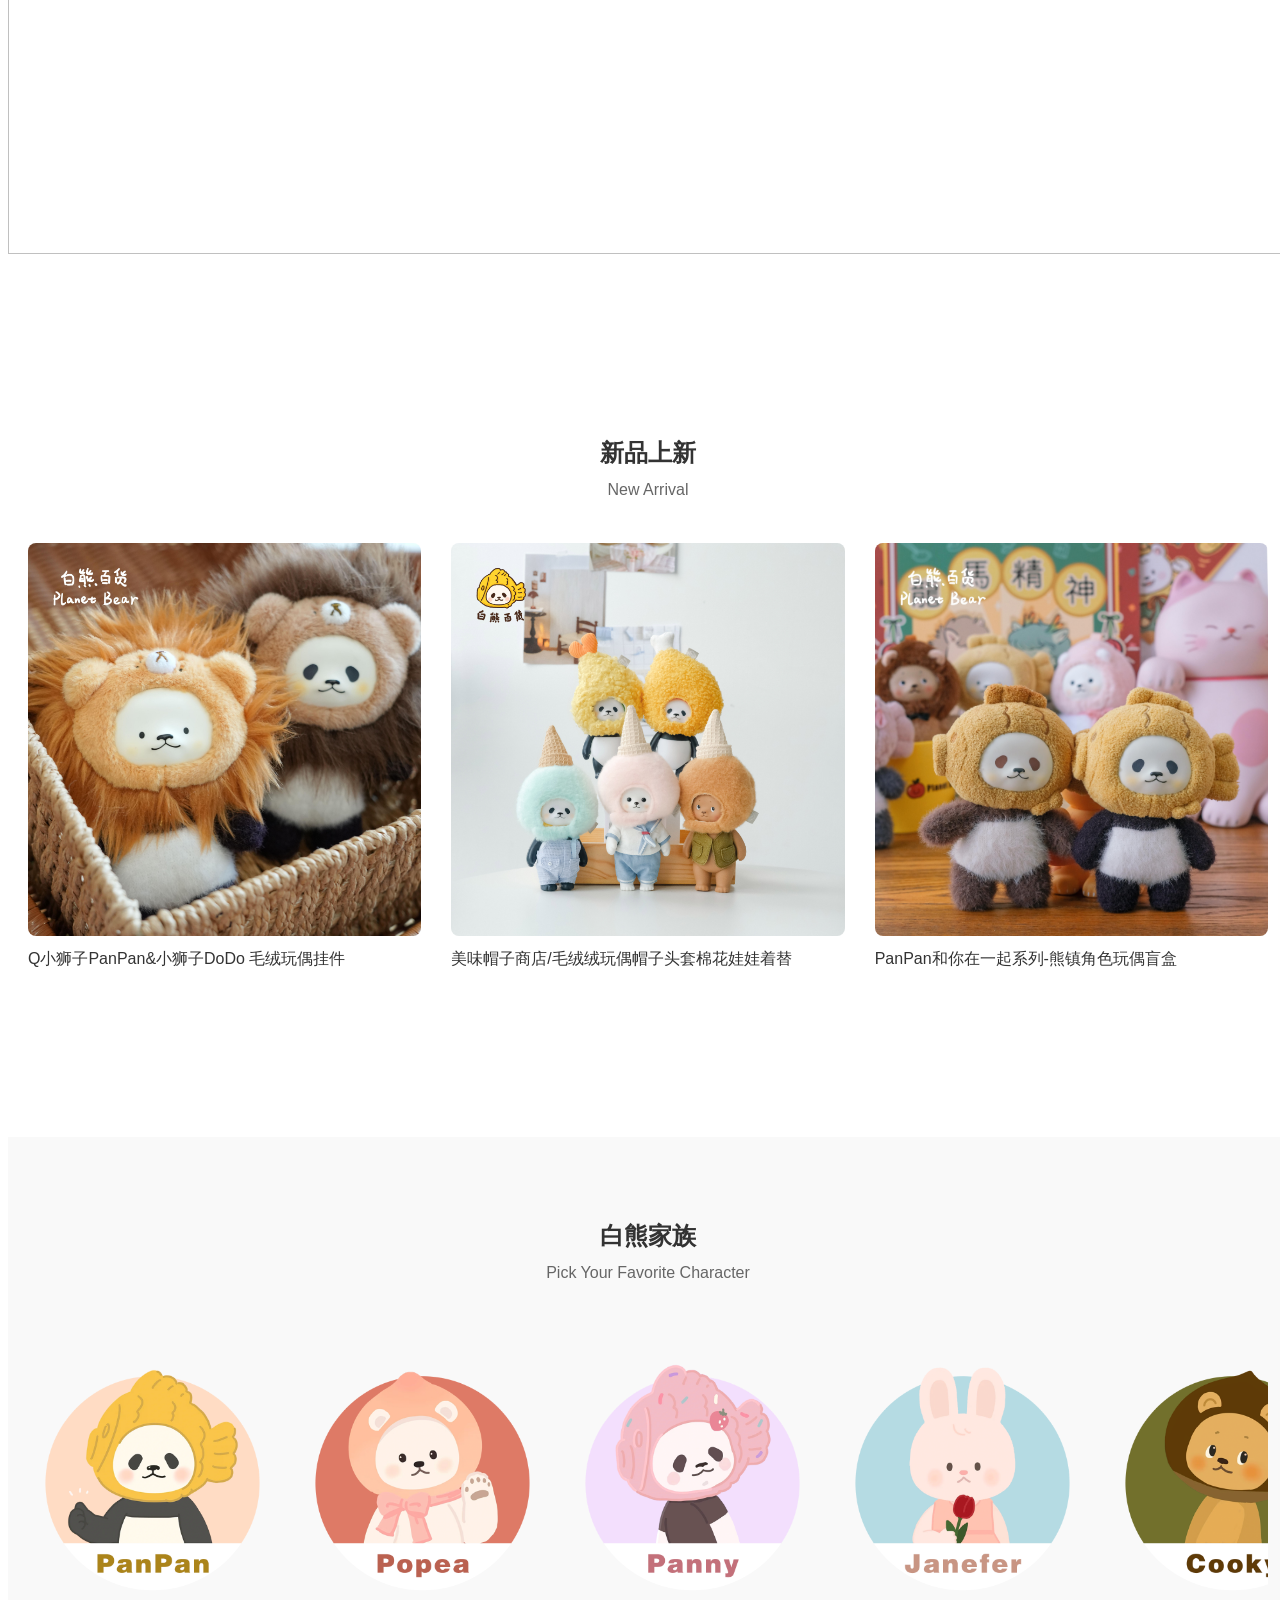
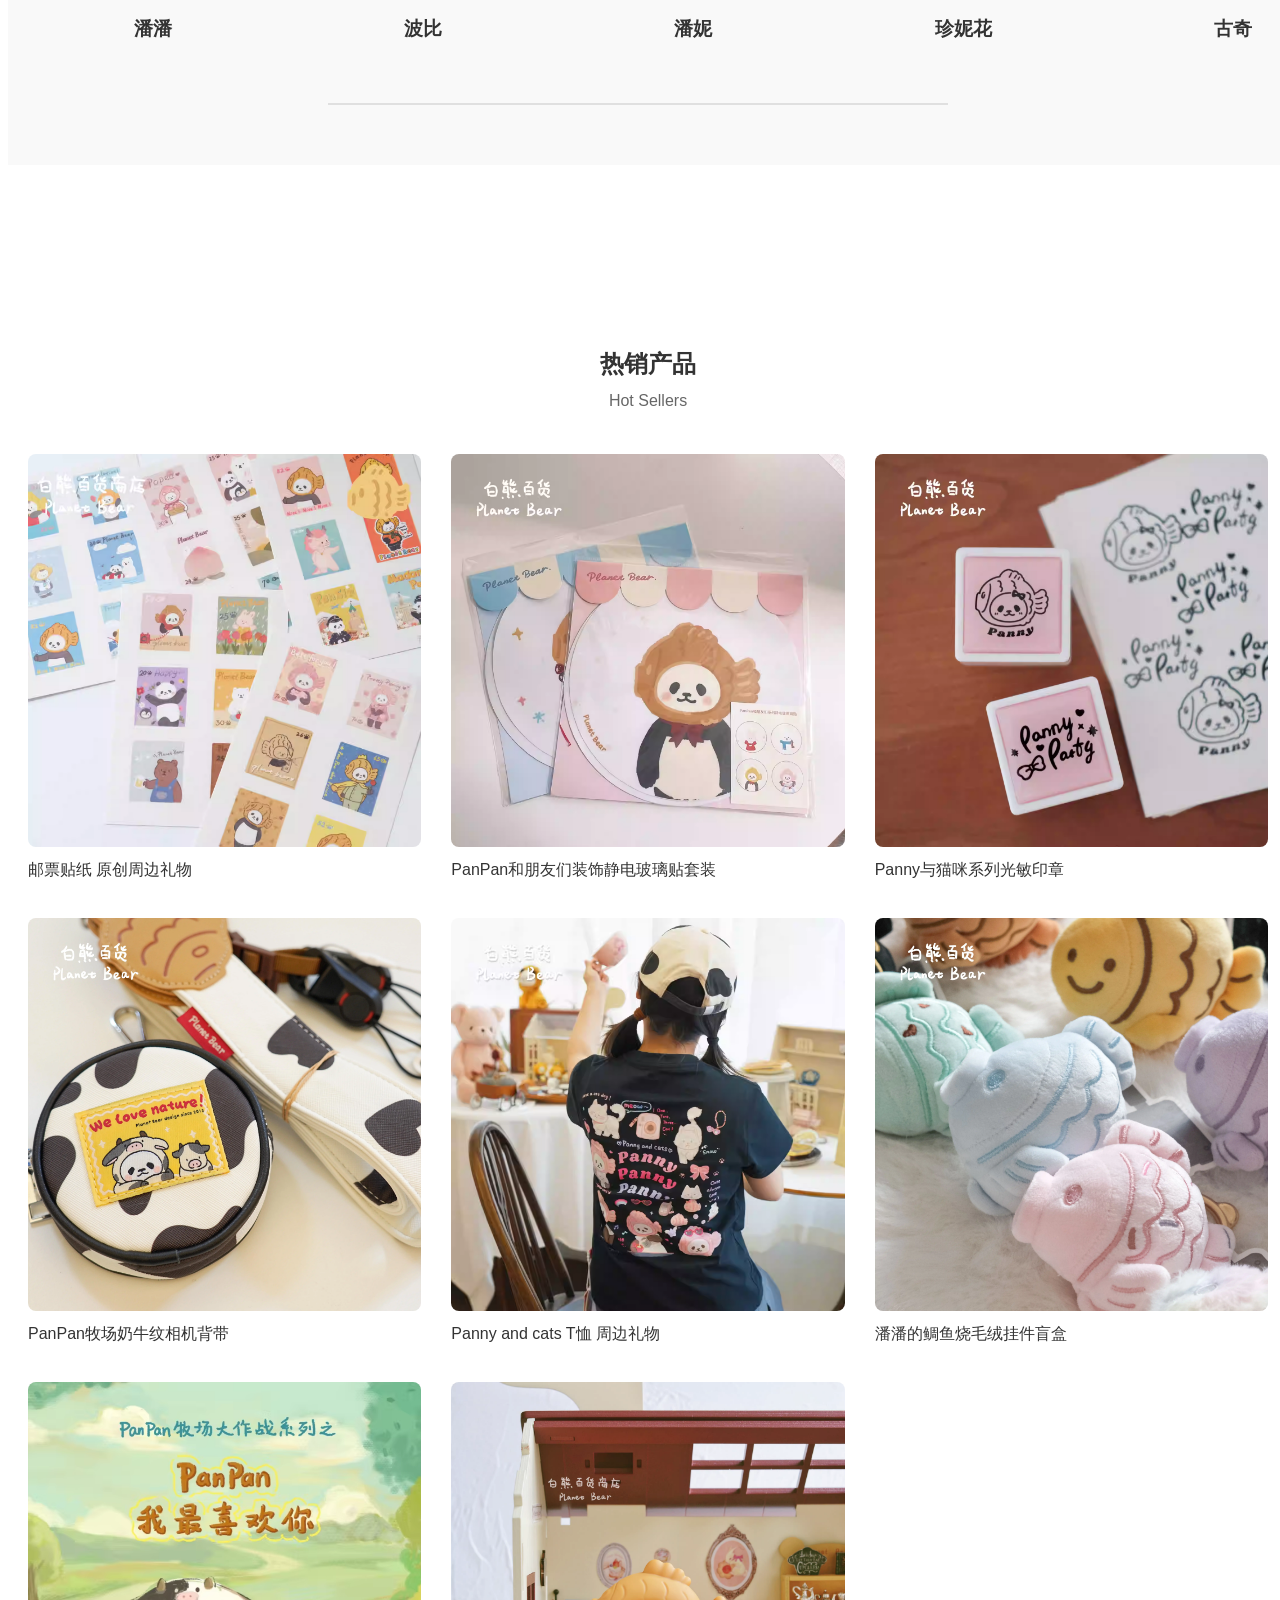
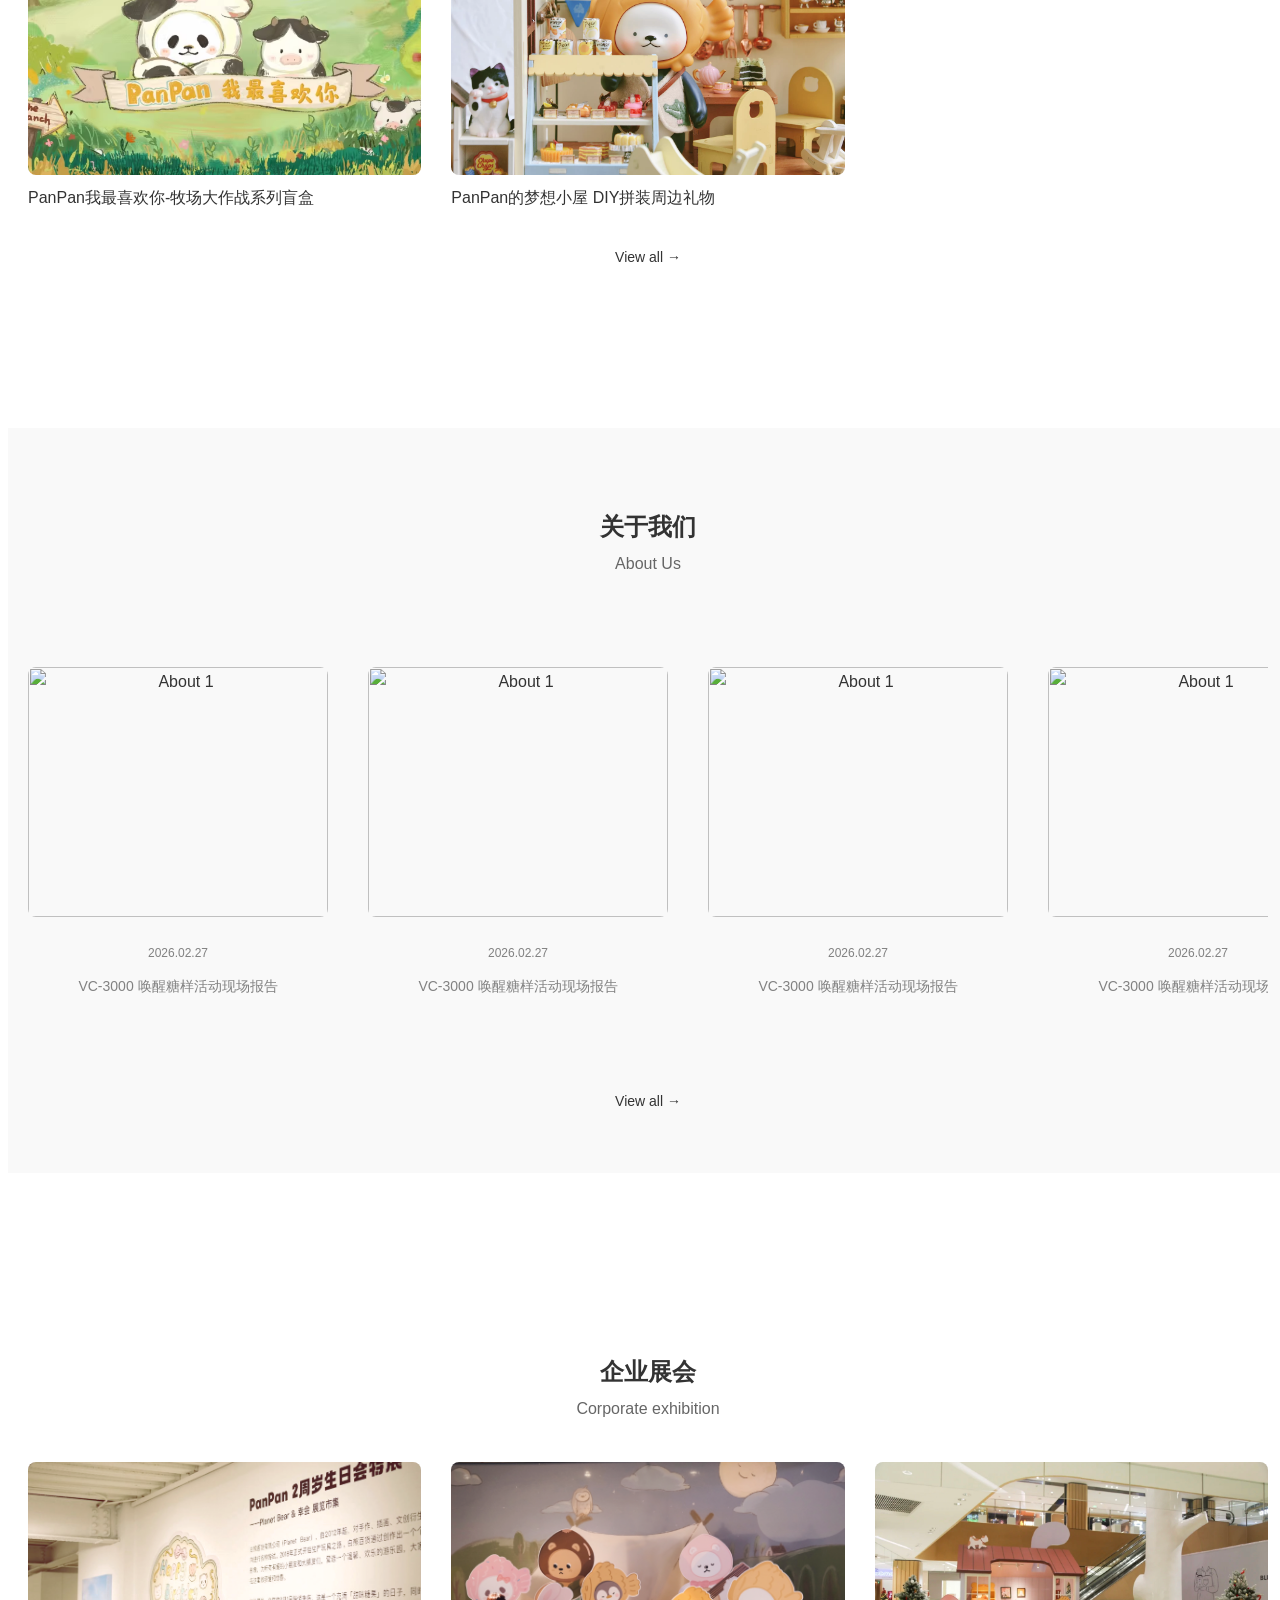
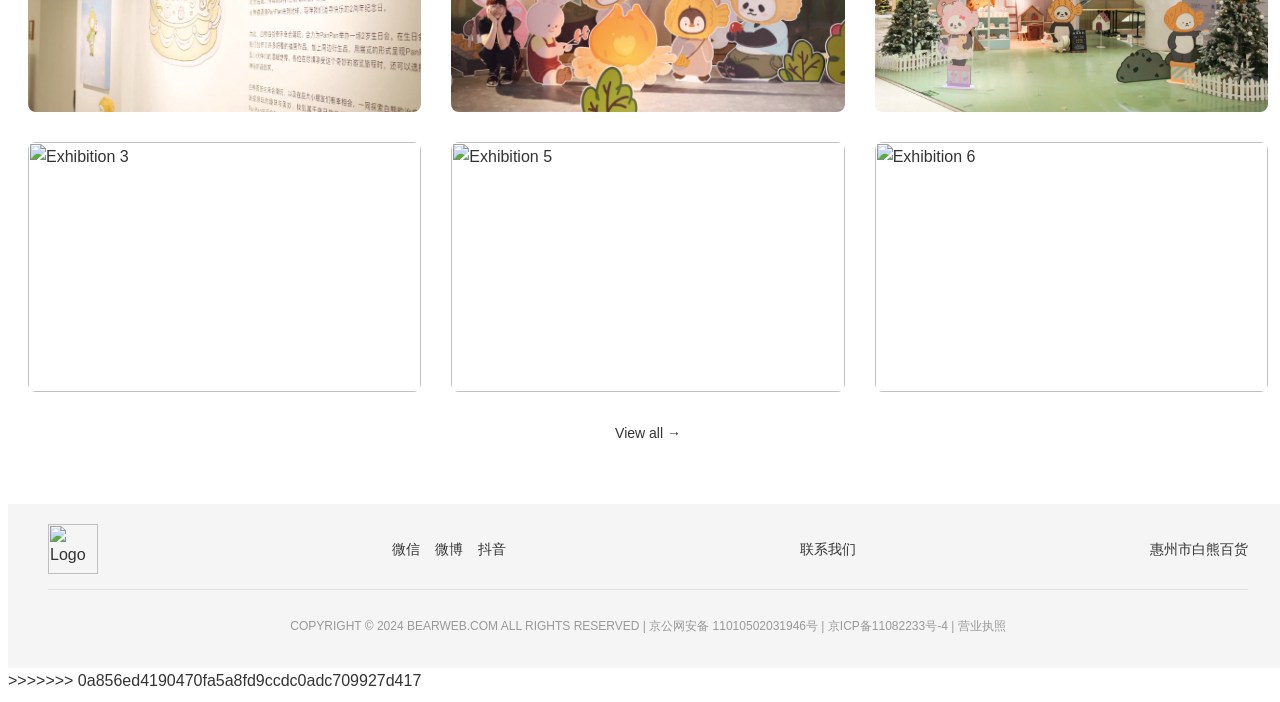
==== commit d98b72cd: "配置换行符规则" ====
--- a/index.html
+++ b/index.html
@@ -1,3 +1,4 @@
+<<<<<<< HEAD
 <!DOCTYPE html>
 <html lang="zh-CN">
 <head>
@@ -404,4 +405,412 @@
 
     <script src="script.js"></script>
 </body>
+=======
+<!DOCTYPE html>
+<html lang="zh-CN">
+<head>
+    <meta charset="UTF-8">
+    <meta name="viewport" content="width=device-width, initial-scale=1.0">
+    <title>潮玩官网</title>
+    <link rel="stylesheet" href="style.css">
+</head>
+<body>
+    <!-- 导航栏 -->
+    <header>
+        <nav>
+            <div class="nav-container">
+                <a href="index.html" class="logo">
+                    <img src="https://cdn.wegic.ai/assets/onepage/uploads/2034607350755811329/image/2026/03/19/01KM31FSAQ0QW00F7STV5AZAQA.png?imageMogr2/format/webp" alt="Logo">
+                </a>
+                <ul class="nav-menu">
+                    <li><a href="products.html">All Products</a></li>
+                    <li><a href="exhibition.html">Exhibition</a></li>
+                    <li><a href="about.html">About Us</a></li>
+                </ul>
+            </div>
+        </nav>
+    </header>
+
+    <!-- 轮播Banner -->
+    <section class="banner">
+        <div class="banner-slider">
+            <div class="banner-slide active">
+                <img src="images/banner1.jpg" alt="Banner 1">
+                
+            </div>
+            <div class="banner-slide">
+                <img src="images/banner2.jpg" alt="Banner 2">
+                
+            </div>
+            <div class="banner-slide">
+                <img src="images/banner3.jpg" alt="Banner 3">
+                
+            </div>
+                        <div class="banner-slide">
+                <img src="images/banner4.jpg" alt="Banner 4">
+                
+            </div>
+
+        </div>
+        <div class="banner-controls">
+            <button class="prev">&lt;</button>
+            <button class="next">&gt;</button>
+        </div>
+    </section>
+
+
+    <!-- 即将上线板块 -->
+    <section class="new-arrivals">
+                <div class="section-header">
+
+            <div class="section-title">
+            <h2>新品上新</h2>
+            <p>New Arrival</p>
+        </div></div>
+        <div class="product-grid">
+            <div class="product-card">
+                <div class="product-image-container">
+                    <img src="images/new_product/1_1.jpg" alt="Product 1" class="product-image">
+                    <img src="images/new_product/1_2.jpg" alt="Product 1 hover" class="product-image-hover">
+                </div>
+                <h3>Q小狮子PanPan&小狮子DoDo 毛绒玩偶挂件</h3>
+            </div>
+            <div class="product-card">
+                <div class="product-image-container">
+                    <img src="images/new_product/2_1.jpg" alt="Product 2" class="product-image">
+                    <img src="images/new_product/2_2.jpg" alt="Product 2 hover" class="product-image-hover">
+                </div>
+                <h3>美味帽子商店/毛绒绒玩偶帽子头套棉花娃娃着替</h3>
+            </div>
+            <div class="product-card">
+                <div class="product-image-container">
+                    <img src="images/new_product/3_1.jpg" alt="Product 3" class="product-image">
+                    <img src="images/new_product/3_2.jpg" alt="Product 3 hover" class="product-image-hover">
+                </div>
+                <h3>PanPan和你在一起系列-熊镇角色玩偶盲盒</h3>
+            </div>
+        </div>
+
+    </section>
+
+    <!-- 所有角色展示 -->
+    <section class="characters">
+        <div class="section-header">
+            <div class="section-title">
+                <h2>白熊家族</h2>
+                <p>Pick Your Favorite Character</p>
+            </div>
+        </div>
+        <div class="character-slider-container">
+            <div class="character-slider">
+                <div class="character-slide">
+                    <div class="character-image-container">
+                        <img src="images/ip_character/pan.png" alt="Character 1">
+                    </div>
+                    <h3>潘潘</h3>
+                </div>
+                <div class="character-slide">
+                    <div class="character-image-container">
+                        <img src="images/ip_character/popea.png" alt="Character 2">
+                    </div>
+                    <h3>波比</h3>
+                </div>
+                <div class="character-slide">
+                    <div class="character-image-container">
+                        <img src="images/ip_character/panny.png" alt="Character 3">
+                    </div>
+                    <h3>潘妮</h3>
+                </div>
+                <div class="character-slide">
+                    <div class="character-image-container">
+                        <img src="images/ip_character/jan.png" alt="Character 4">
+                    </div>
+                    <h3>珍妮花</h3>
+                </div>
+                <div class="character-slide">
+                    <div class="character-image-container">
+                        <img src="images/ip_character/cooky.png" alt="Character 5">
+                    </div>
+                    <h3>古奇</h3>
+                </div>
+                <div class="character-slide">
+                    <div class="character-image-container">
+                        <img src="images/ip_character/luna.png" alt="Character 6">
+                    </div>
+                    <h3>露娜</h3>
+                </div>
+                <div class="character-slide">
+                    <div class="character-image-container">
+                        <img src="images/ip_character/coco.png" alt="Character 7">
+                    </div>
+                    <h3>焦焦</h3>
+                </div>
+                                <div class="character-slide">
+                    <div class="character-image-container">
+                        <img src="images/ip_character/dodo.png" alt="Character 8">
+                    </div>
+                    <h3>豆豆</h3>
+                </div>
+                <div class="character-slide">
+                    <div class="character-image-container">
+                        <img src="images/ip_character/pon.png" alt="Character 3">
+                    </div>
+                    <h3>乒乒 & 胖胖</h3>
+                </div>
+
+
+            </div>
+            <div class="progress-bar-container">
+                <div class="progress-bar">
+                    <div class="progress-fill"></div>
+                </div>
+            </div>
+        </div>
+    </section>
+
+    <!-- 所有在售产品 -->
+    <section class="best-sellers">
+        <div class="section-header">
+            <div class="section-title">
+                <h2>热销产品</h2>
+                <p>Hot Sellers</p>
+            </div>
+        </div>
+        <div class="product-grid">
+            <div class="product-card">
+                <div class="product-image-container">
+                    <img src="images/hot_product/1_1.avif" alt="Product 1" class="product-image">
+                    <img src="images/hot_product/1_2.webp" alt="Product 1 hover" class="product-image-hover">
+                </div>
+                <h3>邮票贴纸 原创周边礼物</h3>
+            </div>
+            <div class="product-card">
+                <div class="product-image-container">
+                    <img src="images/hot_product/2_1.avif" alt="Product 1" class="product-image">
+                    <img src="images/hot_product/2_2.avif" alt="Product 1 hover" class="product-image-hover">
+                </div>
+                <h3>PanPan和朋友们装饰静电玻璃贴套装</h3>
+            </div>
+            <div class="product-card">
+                <div class="product-image-container">
+                    <img src="images/hot_product/3_1.avif" alt="Product 1" class="product-image">
+                    <img src="images/hot_product/3_2.avif" alt="Product 1 hover" class="product-image-hover">
+                </div>
+                <h3>Panny与猫咪系列光敏印章</h3>
+            </div>
+            <div class="product-card">
+                <div class="product-image-container">
+                    <img src="images/hot_product/4_1.webp" alt="Product 1" class="product-image">
+                    <img src="images/hot_product/4_2.webp" alt="Product 1 hover" class="product-image-hover">
+                </div>
+                <h3>PanPan牧场奶牛纹相机背带</h3>
+            </div>
+            <div class="product-card">
+                <div class="product-image-container">
+                    <img src="images/hot_product/5_1.avif" alt="Product 1" class="product-image">
+                    <img src="images/hot_product/5_2.webp" alt="Product 1 hover" class="product-image-hover">
+                </div>
+                <h3>Panny and cats T恤 周边礼物</h3>
+            </div>
+            <div class="product-card">
+                <div class="product-image-container">
+                    <img src="images/hot_product/6_1.webp" alt="Product 1" class="product-image">
+                    <img src="images/hot_product/6_2.webp" alt="Product 1 hover" class="product-image-hover">
+                </div>
+                <h3>潘潘的鲷鱼烧毛绒挂件盲盒</h3>
+            </div>
+            <div class="product-card">
+                <div class="product-image-container">
+                    <img src="images/hot_product/7_1.avif" alt="Product 1" class="product-image">
+                    <img src="images/hot_product/7_2.webp" alt="Product 1 hover" class="product-image-hover">
+                </div>
+                <h3>PanPan我最喜欢你-牧场大作战系列盲盒</h3>
+            </div>
+            <div class="product-card">
+                <div class="product-image-container">
+                    <img src="images/hot_product/8_1.avif" alt="Product 1" class="product-image">
+                    <img src="images/hot_product/8_2.webp" alt="Product 1 hover" class="product-image-hover">
+                </div>
+                <h3>PanPan的梦想小屋 DIY拼装周边礼物</h3>
+            </div>
+
+
+        </div>
+                            <div class="view-more">
+            <a href="products.html" class="view-all">View all →</a>
+        </div>
+
+      
+    </section>
+   <section class="about-us">
+        <div class="section-header">
+            <div class="section-title">
+                <h2>关于我们</h2>
+                <p>About Us</p>
+            </div>
+        </div>
+        <div class="about-slider-container">
+            <div class="about-slider">
+                <div class="about-slide">
+                    <div class="about-image">
+                        <img src="https://trae-api-cn.mchost.guru/api/ide/v1/text_to_image?prompt=colorful%20toy%20company%20event%20现场&image_size=portrait_4_3" alt="About 1">
+                    </div>
+                    <div class="about-info">
+                        <p class="about-date">2026.02.27</p>
+                        <p class="about-title">VC-3000 唤醒糖样活动现场报告</p>
+                    </div>
+                </div>
+                <div class="about-slide">
+                    <div class="about-image">
+                        <img src="https://trae-api-cn.mchost.guru/api/ide/v1/text_to_image?prompt=colorful%20toy%20company%20event%20现场&image_size=portrait_4_3" alt="About 1">
+                    </div>
+                    <div class="about-info">
+                        <p class="about-date">2026.02.27</p>
+                        <p class="about-title">VC-3000 唤醒糖样活动现场报告</p>
+                    </div>
+                </div>
+                <div class="about-slide">
+                    <div class="about-image">
+                        <img src="https://trae-api-cn.mchost.guru/api/ide/v1/text_to_image?prompt=colorful%20toy%20company%20event%20现场&image_size=portrait_4_3" alt="About 1">
+                    </div>
+                    <div class="about-info">
+                        <p class="about-date">2026.02.27</p>
+                        <p class="about-title">VC-3000 唤醒糖样活动现场报告</p>
+                    </div>
+                </div>
+                <div class="about-slide">
+                    <div class="about-image">
+                        <img src="https://trae-api-cn.mchost.guru/api/ide/v1/text_to_image?prompt=colorful%20toy%20company%20event%20现场&image_size=portrait_4_3" alt="About 1">
+                    </div>
+                    <div class="about-info">
+                        <p class="about-date">2026.02.27</p>
+                        <p class="about-title">VC-3000 唤醒糖样活动现场报告</p>
+                    </div>
+                </div>
+                <div class="about-slide">
+                    <div class="about-image">
+                        <img src="https://trae-api-cn.mchost.guru/api/ide/v1/text_to_image?prompt=colorful%20toy%20company%20event%20现场&image_size=portrait_4_3" alt="About 1">
+                    </div>
+                    <div class="about-info">
+                        <p class="about-date">2026.02.27</p>
+                        <p class="about-title">VC-3000 唤醒糖样活动现场报告</p>
+                    </div>
+                </div>
+                <div class="about-slide">
+                    <div class="about-image">
+                        <img src="https://trae-api-cn.mchost.guru/api/ide/v1/text_to_image?prompt=cow%20milk%20celebration%2010th%20anniversary&image_size=portrait_4_3" alt="About 2">
+                    </div>
+                    <div class="about-info">
+                        <p class="about-date">2026.01.17</p>
+                        <p class="about-title">我的牛奶糖迎来十周年庆！讲述我们这款"超级浓缩牛奶糖"背后的研发故事</p>
+                    </div>
+                </div>
+                <div class="about-slide">
+                    <div class="about-image">
+                        <img src="https://trae-api-cn.mchost.guru/api/ide/v1/text_to_image?prompt=recruitment%20manager%20interview&image_size=portrait_4_3" alt="About 3">
+                    </div>
+                    <div class="about-info">
+                        <p class="about-date">2025.12.25</p>
+                        <p class="about-title">招聘经理谈到了"诺贝尔糖果公司的未来"。</p>
+                    </div>
+                </div>
+                <div class="about-slide">
+                    <div class="about-image">
+                        <img src="https://trae-api-cn.mchost.guru/api/ide/v1/text_to_image?prompt=product%20ranking%20award%20ceremony&image_size=portrait_4_3" alt="About 4">
+                    </div>
+                    <div class="about-info">
+                        <p class="about-date">2025.12.18</p>
+                        <p class="about-title">2025年诺贝尔糖果公司员工评选的五大产品</p>
+                    </div>
+                </div>
+            </div>
+                            <div class="view-more">
+            <a href="products.html" class="view-all">View all →</a>
+        </div>
+    </section>
+    <!-- 展会回顾 -->
+    <section class="exhibition">
+        <div class="section-header">
+            <div class="section-title">
+                <h2>企业展会</h2>
+                <p>Corporate exhibition</p>
+            </div>
+        </div>
+        <div class="exhibition-grid">
+            <div class="exhibition-card">
+                <img src="images/club/1.png" alt="Exhibition 1">
+                <div class="exhibition-overlay">
+                    <h3>潘潘生日会-北京站2021.6</h3>
+                    <p>展会描述 1</p>
+                </div>
+            </div>
+            <div class="exhibition-card">
+                <img src="images/club/2.png" alt="Exhibition 2">
+                <div class="exhibition-overlay">
+                    <h3>潘潘生日会-上海站2021.6</h3>
+                    <p>展会描述 2</p>
+                </div>
+            </div>
+            <div class="exhibition-card">
+                <img src="images/club/3.jpg" alt="Exhibition 3">
+                <div class="exhibition-overlay">
+                    <h3>展会标题 3</h3>
+                    <p>展会描述 3</p>
+                </div>
+            </div>
+            <div class="exhibition-card">
+                <img src="images/club/4.jpg" alt="Exhibition 3">
+                <div class="exhibition-overlay">
+                    <h3>展会标题 4</h3>
+                    <p>展会描述 4</p>
+                </div>
+            </div>
+            <div class="exhibition-card">
+                <img src="https://trae-api-cn.mchost.guru/api/ide/v1/text_to_image?prompt=city%20toy%20exhibition%20outdoor&image_size=square" alt="Exhibition 5">
+                <div class="exhibition-overlay">
+                    <h3>展会标题 5</h3>
+                    <p>展会描述 5</p>
+                </div>
+            </div>
+            <div class="exhibition-card">
+                <img src="https://trae-api-cn.mchost.guru/api/ide/v1/text_to_image?prompt=toy%20exhibition%20with%20people&image_size=square" alt="Exhibition 6">
+                <div class="exhibition-overlay">
+                    <h3>展会标题 6</h3>
+                    <p>展会描述 6</p>
+                </div>
+            </div>
+        </div>
+        <div class="view-more">
+            <a href="exhibition.html" class="view-all">View all →</a>
+        </div>
+    </section>
+
+    <!-- 尾板 -->
+    <footer>
+        <div class="footer-container">
+            <div class="footer-top">
+                <div class="footer-logo">
+                    <img src="https://cdn.wegic.ai/assets/onepage/uploads/2034607350755811329/image/2026/03/19/01KM31FSAQ0QW00F7STV5AZAQA.png?imageMogr2/format/webp" alt="Logo">
+                </div>
+                <div class="social-icons">
+                    <a href="#">微信</a>
+                    <a href="#">微博</a>
+                    <a href="#">抖音</a>
+                </div>
+                <div class="footer-links">
+                    <a href="#">联系我们</a>
+                </div>
+                <div class="contact-info">
+                    <p>惠州市白熊百货</p>
+                </div>
+            </div>
+            <div class="footer-bottom">
+                <p>COPYRIGHT © 2024 BEARWEB.COM ALL RIGHTS RESERVED | 京公网安备 11010502031946号 | 京ICP备11082233号-4 | 营业执照</p>
+            </div>
+        </div>
+    </footer>
+
+    <script src="script.js"></script>
+</body>
+>>>>>>> 0a856ed4190470fa5a8fd9ccdc0adc709927d417
 </html>
--- a/style.css
+++ b/style.css
@@ -1,3 +1,4 @@
+<<<<<<< HEAD
 * {
     margin: 0;
     padding: 0;
@@ -938,4 +939,946 @@
         align-items: flex-start;
         gap: 10px;
     }
+=======
+* {
+    margin: 0;
+    padding: 0;
+    box-sizing: border-box;
+}
+
+html, body {
+    width: 100%;
+    overflow-x: hidden;
+    font-family: Arial, sans-serif;
+    line-height: 1.6;
+    color: #333;
+}
+
+/* 头部样式 */
+.header-top {
+    background-color: #000;
+    color: #fff;
+    text-align: center;
+    padding: 5px 0;
+    font-size: 14px;
+}
+
+nav {
+    background-color: #fff;
+    box-shadow: 0 2px 4px rgba(0,0,0,0.1);
+    position: fixed;
+    top: 0;
+    left: 0;
+    right: 0;
+    z-index: 1000;
+    width: 100%;
+}
+
+.nav-container {
+    max-width: 1200px;
+    margin: 0 auto;
+    display: flex;
+    justify-content: center;
+    align-items: center;
+    padding: 15px 20px;
+    position: relative;
+}
+
+.nav-menu {
+    position: absolute;
+    left: 20px;
+    display: flex;
+    list-style: none;
+    gap: 30px;
+}
+
+.nav-right {
+    position: absolute;
+    right: 20px;
+    display: flex;
+    align-items: center;
+    gap: 15px;
+}
+
+.logo img {
+    height: 40px;
+}
+
+.nav-menu {
+    display: flex;
+    list-style: none;
+    gap: 30px;
+}
+
+.nav-menu a {
+    text-decoration: none;
+    color: #333;
+    font-weight: 500;
+    transition: color 0.3s;
+}
+
+.nav-menu a:hover {
+    color: #ff6b35;
+}
+
+.nav-right {
+    display: flex;
+    align-items: center;
+    gap: 15px;
+}
+
+.nav-right a {
+    text-decoration: none;
+    color: #333;
+    font-size: 14px;
+}
+
+/* Banner样式 */
+.banner {
+    position: relative;
+    overflow: hidden;
+    width: 100%;
+    padding-top: 45.33%; /* 3:1 比例 */
+    margin-top: 50px; /* 为固定导航栏留出空间 */
+    max-width: 100%;
+}
+
+.banner-slider {
+    display: flex;
+    transition: transform 0.5s ease;
+    position: absolute;
+    top: 0;
+    left: 0;
+    width: 100%;
+    height: 100%;
+}
+
+.banner-slide {
+    flex: 0 0 100%;
+    position: absolute;
+    top: 0;
+    left: 0;
+    width: 100%;
+    height: 100%;
+    opacity: 0;
+    transition: opacity 1s ease;
+}
+
+.banner-slide.active {
+    opacity: 1;
+}
+
+.banner-slide img {
+    width: 100%;
+    height: 100%;
+    object-fit: cover;
+}
+
+.banner-content {
+    position: absolute;
+    left: 10%;
+    top: 50%;
+    transform: translateY(-50%);
+    color: #333;
+    max-width: 500px;
+}
+
+.banner-content h1 {
+    font-size: 48px;
+    font-weight: bold;
+    margin-bottom: 10px;
+}
+
+.banner-content p {
+    font-size: 18px;
+    margin-bottom: 20px;
+}
+
+.btn {
+    display: inline-block;
+    padding: 12px 24px;
+    background-color: #ff6b35;
+    color: #fff;
+    text-decoration: none;
+    border-radius: 4px;
+    font-weight: 500;
+    transition: background-color 0.3s;
+}
+
+.btn:hover {
+    background-color: #e55a2b;
+}
+
+.banner-controls {
+    position: absolute;
+    top: 50%;
+    left: 0;
+    right: 0;
+    display: flex;
+    justify-content: space-between;
+    transform: translateY(-50%);
+    padding: 0 20px;
+}
+
+.banner-controls button {
+    width: 50px;
+    height: 50px;
+    border: 2px solid #fff;
+    border-radius: 50%;
+    background-color: rgba(0,0,0,0.3);
+    color: #fff;
+    cursor: pointer;
+    font-size: 20px;
+    display: flex;
+    align-items: center;
+    justify-content: center;
+    transition: all 0.3s;
+    z-index: 10;
+}
+
+.banner-controls button:hover {
+    background-color: rgba(255,107,53,0.8);
+    border-color: #ff6b35;
+}
+
+/* 通用section样式 */
+section {
+    padding: 60px 20px;
+    margin-top: 100px; /* 为固定导航栏留出空间 */
+    width: 100%;
+    max-width: 100%;
+    box-sizing: border-box;
+}
+
+.section-header {
+    max-width: 1200px;
+    margin: 0 auto 40px;
+    display: flex;
+    justify-content: space-between;
+    align-items: center;
+}
+
+.section-header:not(:has(.view-all)) {
+    justify-content: center;
+}
+
+.section-title {
+    text-align: center;
+}
+
+.section-title h2 {
+    font-size: 24px;
+    font-weight: bold;
+    margin-bottom: 5px;
+}
+
+.section-title p {
+    font-size: 16px;
+    color: #666;
+    margin: 0;
+}
+
+.view-all {
+    text-decoration: none;
+    color: #333;
+    font-size: 14px;
+    transition: color 0.3s;
+}
+
+.view-all:hover {
+    color: #ff6b35;
+}
+
+/* 产品网格样式 */
+.product-grid {
+    max-width: 1500px;
+    margin: 0 auto;
+    display: grid;
+    grid-template-columns: repeat(auto-fit, minmax(300px, 1fr));
+    gap: 30px;
+}
+
+.product-card {
+    position: relative;
+    background-color: transparent;
+    box-shadow: none;
+    transition: transform 0.3s;
+}
+
+.product-card:hover {
+    transform: translateY(-5px);
+}
+
+.product-image-container {
+    position: relative;
+    width: 100%;
+    padding-top: 100%; /* 1:1 比例 */
+    overflow: hidden;
+    border-radius: 8px;
+}
+
+.product-image,
+.product-image-hover {
+    position: absolute;
+    top: 0;
+    left: 0;
+    width: 100%;
+    height: 100%;
+    object-fit: cover;
+    transition: opacity 0.3s ease;
+}
+
+.product-image {
+    opacity: 1;
+}
+
+.product-image-hover {
+    opacity: 0;
+}
+
+.product-card:hover .product-image {
+    opacity: 0;
+}
+
+.product-card:hover .product-image-hover {
+    opacity: 1;
+}
+
+.product-badge {
+    position: absolute;
+    top: 10px;
+    left: 10px;
+    background-color: #000;
+    color: #fff;
+    padding: 5px 10px;
+    font-size: 12px;
+    border-radius: 4px;
+    z-index: 10;
+    font-weight: bold;
+}
+
+.product-card h3 {
+    margin: 10px 0 5px;
+    font-size: 16px;
+    font-weight: 500;
+}
+
+.product-card p {
+    margin: 0;
+    font-size: 14px;
+    color: #666;
+}
+
+/* About Us 样式 */
+.about-us {
+    background-color: #f9f9f9;
+    color: #333;
+    padding: 60px 20px;
+    margin-top: 100px;
+}
+
+.about-slider-container {
+    max-width: 1500px;
+    margin: 0 auto;
+    position: relative;
+    width: 100%;
+    box-sizing: border-box;
+}
+
+.about-slider {
+    display: flex;
+    align-items: center;
+    gap: 40px;
+    overflow-x: auto;
+    padding: 40px 0;
+    scroll-behavior: smooth;
+    scrollbar-width: none; /* 隐藏Firefox滚动条 */
+    width: 100%;
+    position: relative;
+}
+
+.about-slider::-webkit-scrollbar {
+    display: none; /* 隐藏Chrome滚动条 */
+}
+
+.about-slide {
+    flex: 0 0 300px;
+    display: flex;
+    flex-direction: column;
+    align-items: center;
+    text-align: center;
+    transition: all 0.5s ease;
+    transform-origin: center;
+}
+
+.about-image {
+    position: relative;
+    width: 100%;
+    height: 250px;
+    overflow: hidden;
+    border-radius: 8px;
+    margin-bottom: 15px;
+    transition: all 0.5s ease;
+}
+
+.about-image img {
+    width: 100%;
+    height: 100%;
+    object-fit: cover;
+}
+
+.about-info {
+    max-width: 250px;
+    transition: all 0.5s ease;
+}
+
+.about-date {
+    font-size: 12px;
+    margin-bottom: 5px;
+    opacity: 0.6;
+    transition: all 0.5s ease;
+}
+
+.about-title {
+    font-size: 14px;
+    font-weight: 500;
+    line-height: 1.4;
+    opacity: 0.6;
+    transition: all 0.5s ease;
+}
+
+.timeline-container {
+    max-width: 1500px;
+    margin: 0 auto;
+    position: relative;
+    width: 100%;
+    box-sizing: border-box;
+}
+
+.timeline-slider {
+    display: flex;
+    align-items: center;
+    gap: 40px;
+    overflow-x: auto;
+    padding: 40px 0;
+    scroll-behavior: smooth;
+    scrollbar-width: none; /* 隐藏Firefox滚动条 */
+    width: 100%;
+    position: relative;
+}
+
+.timeline-slider::-webkit-scrollbar {
+    display: none; /* 隐藏Chrome滚动条 */
+}
+
+.timeline-item {
+    flex: 0 0 300px;
+    display: flex;
+    flex-direction: column;
+    align-items: center;
+    text-align: center;
+    transition: all 0.5s ease;
+    transform-origin: center;
+}
+
+.timeline-image {
+    position: relative;
+    width: 100%;
+    height: 250px;
+    overflow: hidden;
+    border-radius: 8px;
+    margin-bottom: 15px;
+    transition: all 0.5s ease;
+}
+
+.timeline-image img {
+    width: 100%;
+    height: 100%;
+    object-fit: cover;
+}
+
+.timeline-info {
+    max-width: 250px;
+    transition: all 0.5s ease;
+}
+
+.timeline-date {
+    font-size: 12px;
+    margin-bottom: 5px;
+    opacity: 0.6;
+    transition: all 0.5s ease;
+}
+
+.timeline-title {
+    font-size: 14px;
+    font-weight: 500;
+    line-height: 1.4;
+    opacity: 0.6;
+    transition: all 0.5s ease;
+}
+
+/* 中间项目的样式 */
+.timeline-item.active {
+    transform: scale(1.1);
+}
+
+.timeline-item.active .timeline-image {
+    width: 250px;
+    height: 187.5px; /* 4:3 比例 */
+}
+
+.timeline-item.active .timeline-date,
+.timeline-item.active .timeline-title {
+    opacity: 1;
+    font-weight: 600;
+}
+
+/* 左侧和右侧项目的样式 */
+.timeline-item.left {
+    transform: scale(0.8);
+}
+
+.timeline-item.left .timeline-date,
+.timeline-item.left .timeline-title {
+    opacity: 0.4;
+}
+
+.timeline-item.right {
+    transform: scale(0.8);
+}
+
+.timeline-item.right .timeline-date,
+.timeline-item.right .timeline-title {
+    opacity: 0.4;
+}
+
+/* 角色展示样式 */
+.characters {
+    background-color: #f9f9f9;
+}
+
+.character-slider-container {
+    max-width: 1500px;
+    margin: 0 auto;
+    position: relative;
+    width: 100%;
+    box-sizing: border-box;
+}
+
+.character-slider {
+    display: flex;
+    gap: 20px;
+    overflow-x: auto;
+    padding: 20px 0;
+    scroll-behavior: smooth;
+    scrollbar-width: none; /* 隐藏Firefox滚动条 */
+    width: 100%;
+}
+
+.character-slider::-webkit-scrollbar {
+    display: none; /* 隐藏Chrome滚动条 */
+}
+
+.character-slide {
+    flex: 0 0 250px;
+    text-align: center;
+}
+
+.character-image-container {
+    position: relative;
+    width: 100%;
+    padding-top: 100%; /* 1:1 比例 */
+    overflow: hidden;
+    border-radius: 8px;
+    margin-bottom: 10px;
+}
+
+.character-image-container img {
+    position: absolute;
+    top: 0;
+    left: 0;
+    width: 100%;
+    height: 100%;
+    object-fit: cover;
+}
+
+.progress-bar-container {
+    display: flex;
+    justify-content: center;
+    align-items: center;
+    margin-top: 20px;
+}
+
+.progress-bar {
+    flex: 0 0 50%;
+    height: 2px;
+    background-color: #e0e0e0;
+    position: relative;
+    margin-right: 20px;
+}
+
+.progress-fill {
+    height: 100%;
+    background-color: #000;
+    width: 0;
+    transition: width 0.3s ease;
+}
+
+.slider-controls {
+    display: flex;
+    gap: 10px;
+    justify-content: center;
+    margin-top: 20px;
+}
+
+.slider-controls button {
+    width: 35px;
+    height: 35px;
+    border: 1px solid #ddd;
+    border-radius: 50%;
+    background-color: #fff;
+    cursor: pointer;
+    font-size: 16px;
+    display: flex;
+    align-items: center;
+    justify-content: center;
+    transition: all 0.3s;
+}
+
+.slider-controls button:hover {
+    background-color: #ff6b35;
+    color: #fff;
+    border-color: #ff6b35;
+}
+
+/* 展会回顾样式 */
+.exhibition-grid {
+    max-width: 1500px;
+    margin: 0 auto;
+    display: grid;
+    grid-template-columns: repeat(auto-fit, minmax(300px, 1fr));
+    gap: 30px;
+}
+
+.exhibition-card {
+    position: relative;
+    overflow: hidden;
+    border-radius: 8px;
+    height: 250px;
+}
+
+.exhibition-card img {
+    width: 100%;
+    height: 100%;
+    object-fit: cover;
+    transition: transform 0.3s;
+}
+
+.exhibition-card:hover img {
+    transform: scale(1.1);
+}
+
+.exhibition-overlay {
+    position: absolute;
+    bottom: 0;
+    left: 0;
+    right: 0;
+    background-color: rgba(0,0,0,0.7);
+    color: #fff;
+    padding: 15px;
+    transform: translateY(100%);
+    transition: transform 0.3s;
+}
+
+.exhibition-card:hover .exhibition-overlay {
+    transform: translateY(0);
+}
+
+.view-more {
+    text-align: center;
+    margin-top: 30px;
+}
+
+/* 尾板样式 */
+footer {
+    background-color: #f5f5f5;
+    color: #333;
+    padding: 20px;
+}
+
+.footer-container {
+    max-width: 1200px;
+    margin: 0 auto;
+}
+
+.footer-top {
+    display: flex;
+    justify-content: space-between;
+    align-items: center;
+    margin-bottom: 15px;
+    flex-wrap: wrap;
+    gap: 20px;
+}
+
+.footer-logo img {
+    height: 50px;
+    width: auto;
+}
+
+.social-icons {
+    display: flex;
+    gap: 15px;
+}
+
+.social-icons a {
+    color: #333;
+    font-size: 14px;
+    text-decoration: none;
+}
+
+.footer-links {
+    display: flex;
+    gap: 20px;
+    flex-wrap: wrap;
+}
+
+.footer-links a {
+    color: #333;
+    text-decoration: none;
+    font-size: 14px;
+    transition: color 0.3s;
+}
+
+.footer-links a:hover {
+    color: #ff6b35;
+}
+
+.contact-info {
+        text-align: center;
+
+    font-size: 14px;
+}
+
+.contact-info p {
+        text-align: center;
+    margin: 0;
+}
+
+.footer-bottom {
+    width: 100%;
+    text-align: center;
+    font-size: 12px;
+    color: #999;
+    border-top: 1px solid #e0e0e0;
+    padding-top: 15px;
+}
+
+/* About Us 页面样式 */
+.about-page {
+    padding: 60px 20px;
+    margin-top: 100px;
+}
+
+.about-page .timeline-container {
+    max-width: 1200px;
+    margin: 0 auto;
+    position: relative;
+    padding-left: 60px;
+}
+
+.about-page .timeline-container::before {
+    content: '';
+    position: absolute;
+    left: 20px;
+    top: 0;
+    bottom: 0;
+    width: 2px;
+    background-color: #ff3b30;
+    z-index: 5;
+}
+
+.about-page .timeline-item {
+    margin-bottom: 60px;
+    position: relative;
+    display: flex;
+    align-items: flex-start;
+}
+
+.about-page .timeline-point {
+    position: absolute;
+
+    top: 100px;
+    z-index: 10;
+    padding: 5px 12px;
+    background-color: #ff3b30;
+    border-radius: 20px;
+    display: flex;
+    align-items: left;
+    justify-content: left;
+    color: #fff;
+    font-weight: bold;
+    font-size: 12px;
+    transform: translateX(-100%);
+    white-space: nowrap;
+}
+
+.about-page .timeline-content {
+    box-sizing: border-box;
+    margin-left: 60px;
+    display: flex;
+    gap: 30px;
+    align-items: center;
+    width: 100%;
+}
+
+.about-page .timeline-content .timeline-image {
+    flex: 0 0 40%;
+    border-radius: 8px;
+    overflow: hidden;
+    box-shadow: 0 4px 12px rgba(0,0,0,0.1);
+    max-width: 300px;
+    height: 200px;
+    display: flex;
+    align-items: center;
+    justify-content: center;
+}
+
+.about-page .timeline-content .timeline-image img {
+    width: 100%;
+    height: 100%;
+    object-fit: cover;
+    display: block;
+}
+
+.about-page .timeline-content .content-text {
+    flex: 0 0 50%;
+    background-color: #f9f9f9;
+    padding: 20px;
+    border-radius: 8px;
+    box-shadow: 0 2px 8px rgba(0,0,0,0.1);
+    height: 200px;
+    display: flex;
+    flex-direction: column;
+    justify-content: center;
+}
+
+.about-page .timeline-year {
+    background-color: #ff3b30;
+    color: #fff;
+    padding: 5px 12px;
+    border-radius: 15px;
+    font-weight: bold;
+    font-size: 12px;
+    display: inline-block;
+    margin-bottom: 15px;
+}
+
+.about-page .timeline-content h3 {
+    font-size: 18px;
+    font-weight: bold;
+    margin-bottom: 15px;
+    color: #333;
+}
+
+.about-page .timeline-content p {
+    font-size: 14px;
+    line-height: 1.6;
+    color: #666;
+    margin-bottom: 10px;
+}
+
+/* 响应式设计 */
+@media (max-width: 768px) {
+    .nav-container {
+        flex-direction: column;
+        gap: 15px;
+        padding: 10px;
+    }
+    
+    .nav-menu {
+        flex-wrap: wrap;
+        justify-content: center;
+        gap: 15px;
+    }
+    
+    .banner {
+        padding-top: 33.33%; /* 保持3:1比例 */
+    }
+    
+    .banner-content h1 {
+        font-size: 32px;
+    }
+    
+    .banner-content p {
+        font-size: 16px;
+    }
+    
+    .product-grid {
+        grid-template-columns: repeat(auto-fit, minmax(250px, 1fr));
+        gap: 20px;
+    }
+    
+    .exhibition-grid {
+        grid-template-columns: repeat(auto-fit, minmax(250px, 1fr));
+    }
+    
+    .footer-top {
+        flex-direction: column;
+        align-items: center;
+        text-align: center;
+    }
+    
+    .footer-links {
+        justify-content: center;
+    }
+    
+    /* About Us 页面响应式 */
+    .timeline-container::before {
+        left: 30px;
+    }
+    
+    .timeline-item {
+        flex-direction: column;
+        margin-bottom: 40px;
+    }
+    
+    .timeline-content {
+        padding: 0 0 0 70px;
+        text-align: left;
+    }
+    
+    .timeline-content.left {
+        text-align: left;
+        order: 2;
+    }
+    
+    .timeline-content.right {
+        order: 2;
+    }
+    
+    .timeline-point {
+        left: 30px;
+        transform: translateX(-50%);
+    }
+}
+
+@media (max-width: 480px) {
+    .banner {
+        padding-top: 33.33%; /* 保持3:1比例 */
+    }
+    
+    .banner-content h1 {
+        font-size: 24px;
+    }
+    
+    .banner-content p {
+        font-size: 14px;
+    }
+    
+    .section-header {
+        flex-direction: column;
+        align-items: flex-start;
+        gap: 10px;
+    }
+>>>>>>> 0a856ed4190470fa5a8fd9ccdc0adc709927d417
 }
--- a/style.css
+++ b/style.css
@@ -1,3 +1,4 @@
+<<<<<<< HEAD
 * {
     margin: 0;
     padding: 0;
@@ -938,4 +939,946 @@
         align-items: flex-start;
         gap: 10px;
     }
+=======
+* {
+    margin: 0;
+    padding: 0;
+    box-sizing: border-box;
+}
+
+html, body {
+    width: 100%;
+    overflow-x: hidden;
+    font-family: Arial, sans-serif;
+    line-height: 1.6;
+    color: #333;
+}
+
+/* 头部样式 */
+.header-top {
+    background-color: #000;
+    color: #fff;
+    text-align: center;
+    padding: 5px 0;
+    font-size: 14px;
+}
+
+nav {
+    background-color: #fff;
+    box-shadow: 0 2px 4px rgba(0,0,0,0.1);
+    position: fixed;
+    top: 0;
+    left: 0;
+    right: 0;
+    z-index: 1000;
+    width: 100%;
+}
+
+.nav-container {
+    max-width: 1200px;
+    margin: 0 auto;
+    display: flex;
+    justify-content: center;
+    align-items: center;
+    padding: 15px 20px;
+    position: relative;
+}
+
+.nav-menu {
+    position: absolute;
+    left: 20px;
+    display: flex;
+    list-style: none;
+    gap: 30px;
+}
+
+.nav-right {
+    position: absolute;
+    right: 20px;
+    display: flex;
+    align-items: center;
+    gap: 15px;
+}
+
+.logo img {
+    height: 40px;
+}
+
+.nav-menu {
+    display: flex;
+    list-style: none;
+    gap: 30px;
+}
+
+.nav-menu a {
+    text-decoration: none;
+    color: #333;
+    font-weight: 500;
+    transition: color 0.3s;
+}
+
+.nav-menu a:hover {
+    color: #ff6b35;
+}
+
+.nav-right {
+    display: flex;
+    align-items: center;
+    gap: 15px;
+}
+
+.nav-right a {
+    text-decoration: none;
+    color: #333;
+    font-size: 14px;
+}
+
+/* Banner样式 */
+.banner {
+    position: relative;
+    overflow: hidden;
+    width: 100%;
+    padding-top: 45.33%; /* 3:1 比例 */
+    margin-top: 50px; /* 为固定导航栏留出空间 */
+    max-width: 100%;
+}
+
+.banner-slider {
+    display: flex;
+    transition: transform 0.5s ease;
+    position: absolute;
+    top: 0;
+    left: 0;
+    width: 100%;
+    height: 100%;
+}
+
+.banner-slide {
+    flex: 0 0 100%;
+    position: absolute;
+    top: 0;
+    left: 0;
+    width: 100%;
+    height: 100%;
+    opacity: 0;
+    transition: opacity 1s ease;
+}
+
+.banner-slide.active {
+    opacity: 1;
+}
+
+.banner-slide img {
+    width: 100%;
+    height: 100%;
+    object-fit: cover;
+}
+
+.banner-content {
+    position: absolute;
+    left: 10%;
+    top: 50%;
+    transform: translateY(-50%);
+    color: #333;
+    max-width: 500px;
+}
+
+.banner-content h1 {
+    font-size: 48px;
+    font-weight: bold;
+    margin-bottom: 10px;
+}
+
+.banner-content p {
+    font-size: 18px;
+    margin-bottom: 20px;
+}
+
+.btn {
+    display: inline-block;
+    padding: 12px 24px;
+    background-color: #ff6b35;
+    color: #fff;
+    text-decoration: none;
+    border-radius: 4px;
+    font-weight: 500;
+    transition: background-color 0.3s;
+}
+
+.btn:hover {
+    background-color: #e55a2b;
+}
+
+.banner-controls {
+    position: absolute;
+    top: 50%;
+    left: 0;
+    right: 0;
+    display: flex;
+    justify-content: space-between;
+    transform: translateY(-50%);
+    padding: 0 20px;
+}
+
+.banner-controls button {
+    width: 50px;
+    height: 50px;
+    border: 2px solid #fff;
+    border-radius: 50%;
+    background-color: rgba(0,0,0,0.3);
+    color: #fff;
+    cursor: pointer;
+    font-size: 20px;
+    display: flex;
+    align-items: center;
+    justify-content: center;
+    transition: all 0.3s;
+    z-index: 10;
+}
+
+.banner-controls button:hover {
+    background-color: rgba(255,107,53,0.8);
+    border-color: #ff6b35;
+}
+
+/* 通用section样式 */
+section {
+    padding: 60px 20px;
+    margin-top: 100px; /* 为固定导航栏留出空间 */
+    width: 100%;
+    max-width: 100%;
+    box-sizing: border-box;
+}
+
+.section-header {
+    max-width: 1200px;
+    margin: 0 auto 40px;
+    display: flex;
+    justify-content: space-between;
+    align-items: center;
+}
+
+.section-header:not(:has(.view-all)) {
+    justify-content: center;
+}
+
+.section-title {
+    text-align: center;
+}
+
+.section-title h2 {
+    font-size: 24px;
+    font-weight: bold;
+    margin-bottom: 5px;
+}
+
+.section-title p {
+    font-size: 16px;
+    color: #666;
+    margin: 0;
+}
+
+.view-all {
+    text-decoration: none;
+    color: #333;
+    font-size: 14px;
+    transition: color 0.3s;
+}
+
+.view-all:hover {
+    color: #ff6b35;
+}
+
+/* 产品网格样式 */
+.product-grid {
+    max-width: 1500px;
+    margin: 0 auto;
+    display: grid;
+    grid-template-columns: repeat(auto-fit, minmax(300px, 1fr));
+    gap: 30px;
+}
+
+.product-card {
+    position: relative;
+    background-color: transparent;
+    box-shadow: none;
+    transition: transform 0.3s;
+}
+
+.product-card:hover {
+    transform: translateY(-5px);
+}
+
+.product-image-container {
+    position: relative;
+    width: 100%;
+    padding-top: 100%; /* 1:1 比例 */
+    overflow: hidden;
+    border-radius: 8px;
+}
+
+.product-image,
+.product-image-hover {
+    position: absolute;
+    top: 0;
+    left: 0;
+    width: 100%;
+    height: 100%;
+    object-fit: cover;
+    transition: opacity 0.3s ease;
+}
+
+.product-image {
+    opacity: 1;
+}
+
+.product-image-hover {
+    opacity: 0;
+}
+
+.product-card:hover .product-image {
+    opacity: 0;
+}
+
+.product-card:hover .product-image-hover {
+    opacity: 1;
+}
+
+.product-badge {
+    position: absolute;
+    top: 10px;
+    left: 10px;
+    background-color: #000;
+    color: #fff;
+    padding: 5px 10px;
+    font-size: 12px;
+    border-radius: 4px;
+    z-index: 10;
+    font-weight: bold;
+}
+
+.product-card h3 {
+    margin: 10px 0 5px;
+    font-size: 16px;
+    font-weight: 500;
+}
+
+.product-card p {
+    margin: 0;
+    font-size: 14px;
+    color: #666;
+}
+
+/* About Us 样式 */
+.about-us {
+    background-color: #f9f9f9;
+    color: #333;
+    padding: 60px 20px;
+    margin-top: 100px;
+}
+
+.about-slider-container {
+    max-width: 1500px;
+    margin: 0 auto;
+    position: relative;
+    width: 100%;
+    box-sizing: border-box;
+}
+
+.about-slider {
+    display: flex;
+    align-items: center;
+    gap: 40px;
+    overflow-x: auto;
+    padding: 40px 0;
+    scroll-behavior: smooth;
+    scrollbar-width: none; /* 隐藏Firefox滚动条 */
+    width: 100%;
+    position: relative;
+}
+
+.about-slider::-webkit-scrollbar {
+    display: none; /* 隐藏Chrome滚动条 */
+}
+
+.about-slide {
+    flex: 0 0 300px;
+    display: flex;
+    flex-direction: column;
+    align-items: center;
+    text-align: center;
+    transition: all 0.5s ease;
+    transform-origin: center;
+}
+
+.about-image {
+    position: relative;
+    width: 100%;
+    height: 250px;
+    overflow: hidden;
+    border-radius: 8px;
+    margin-bottom: 15px;
+    transition: all 0.5s ease;
+}
+
+.about-image img {
+    width: 100%;
+    height: 100%;
+    object-fit: cover;
+}
+
+.about-info {
+    max-width: 250px;
+    transition: all 0.5s ease;
+}
+
+.about-date {
+    font-size: 12px;
+    margin-bottom: 5px;
+    opacity: 0.6;
+    transition: all 0.5s ease;
+}
+
+.about-title {
+    font-size: 14px;
+    font-weight: 500;
+    line-height: 1.4;
+    opacity: 0.6;
+    transition: all 0.5s ease;
+}
+
+.timeline-container {
+    max-width: 1500px;
+    margin: 0 auto;
+    position: relative;
+    width: 100%;
+    box-sizing: border-box;
+}
+
+.timeline-slider {
+    display: flex;
+    align-items: center;
+    gap: 40px;
+    overflow-x: auto;
+    padding: 40px 0;
+    scroll-behavior: smooth;
+    scrollbar-width: none; /* 隐藏Firefox滚动条 */
+    width: 100%;
+    position: relative;
+}
+
+.timeline-slider::-webkit-scrollbar {
+    display: none; /* 隐藏Chrome滚动条 */
+}
+
+.timeline-item {
+    flex: 0 0 300px;
+    display: flex;
+    flex-direction: column;
+    align-items: center;
+    text-align: center;
+    transition: all 0.5s ease;
+    transform-origin: center;
+}
+
+.timeline-image {
+    position: relative;
+    width: 100%;
+    height: 250px;
+    overflow: hidden;
+    border-radius: 8px;
+    margin-bottom: 15px;
+    transition: all 0.5s ease;
+}
+
+.timeline-image img {
+    width: 100%;
+    height: 100%;
+    object-fit: cover;
+}
+
+.timeline-info {
+    max-width: 250px;
+    transition: all 0.5s ease;
+}
+
+.timeline-date {
+    font-size: 12px;
+    margin-bottom: 5px;
+    opacity: 0.6;
+    transition: all 0.5s ease;
+}
+
+.timeline-title {
+    font-size: 14px;
+    font-weight: 500;
+    line-height: 1.4;
+    opacity: 0.6;
+    transition: all 0.5s ease;
+}
+
+/* 中间项目的样式 */
+.timeline-item.active {
+    transform: scale(1.1);
+}
+
+.timeline-item.active .timeline-image {
+    width: 250px;
+    height: 187.5px; /* 4:3 比例 */
+}
+
+.timeline-item.active .timeline-date,
+.timeline-item.active .timeline-title {
+    opacity: 1;
+    font-weight: 600;
+}
+
+/* 左侧和右侧项目的样式 */
+.timeline-item.left {
+    transform: scale(0.8);
+}
+
+.timeline-item.left .timeline-date,
+.timeline-item.left .timeline-title {
+    opacity: 0.4;
+}
+
+.timeline-item.right {
+    transform: scale(0.8);
+}
+
+.timeline-item.right .timeline-date,
+.timeline-item.right .timeline-title {
+    opacity: 0.4;
+}
+
+/* 角色展示样式 */
+.characters {
+    background-color: #f9f9f9;
+}
+
+.character-slider-container {
+    max-width: 1500px;
+    margin: 0 auto;
+    position: relative;
+    width: 100%;
+    box-sizing: border-box;
+}
+
+.character-slider {
+    display: flex;
+    gap: 20px;
+    overflow-x: auto;
+    padding: 20px 0;
+    scroll-behavior: smooth;
+    scrollbar-width: none; /* 隐藏Firefox滚动条 */
+    width: 100%;
+}
+
+.character-slider::-webkit-scrollbar {
+    display: none; /* 隐藏Chrome滚动条 */
+}
+
+.character-slide {
+    flex: 0 0 250px;
+    text-align: center;
+}
+
+.character-image-container {
+    position: relative;
+    width: 100%;
+    padding-top: 100%; /* 1:1 比例 */
+    overflow: hidden;
+    border-radius: 8px;
+    margin-bottom: 10px;
+}
+
+.character-image-container img {
+    position: absolute;
+    top: 0;
+    left: 0;
+    width: 100%;
+    height: 100%;
+    object-fit: cover;
+}
+
+.progress-bar-container {
+    display: flex;
+    justify-content: center;
+    align-items: center;
+    margin-top: 20px;
+}
+
+.progress-bar {
+    flex: 0 0 50%;
+    height: 2px;
+    background-color: #e0e0e0;
+    position: relative;
+    margin-right: 20px;
+}
+
+.progress-fill {
+    height: 100%;
+    background-color: #000;
+    width: 0;
+    transition: width 0.3s ease;
+}
+
+.slider-controls {
+    display: flex;
+    gap: 10px;
+    justify-content: center;
+    margin-top: 20px;
+}
+
+.slider-controls button {
+    width: 35px;
+    height: 35px;
+    border: 1px solid #ddd;
+    border-radius: 50%;
+    background-color: #fff;
+    cursor: pointer;
+    font-size: 16px;
+    display: flex;
+    align-items: center;
+    justify-content: center;
+    transition: all 0.3s;
+}
+
+.slider-controls button:hover {
+    background-color: #ff6b35;
+    color: #fff;
+    border-color: #ff6b35;
+}
+
+/* 展会回顾样式 */
+.exhibition-grid {
+    max-width: 1500px;
+    margin: 0 auto;
+    display: grid;
+    grid-template-columns: repeat(auto-fit, minmax(300px, 1fr));
+    gap: 30px;
+}
+
+.exhibition-card {
+    position: relative;
+    overflow: hidden;
+    border-radius: 8px;
+    height: 250px;
+}
+
+.exhibition-card img {
+    width: 100%;
+    height: 100%;
+    object-fit: cover;
+    transition: transform 0.3s;
+}
+
+.exhibition-card:hover img {
+    transform: scale(1.1);
+}
+
+.exhibition-overlay {
+    position: absolute;
+    bottom: 0;
+    left: 0;
+    right: 0;
+    background-color: rgba(0,0,0,0.7);
+    color: #fff;
+    padding: 15px;
+    transform: translateY(100%);
+    transition: transform 0.3s;
+}
+
+.exhibition-card:hover .exhibition-overlay {
+    transform: translateY(0);
+}
+
+.view-more {
+    text-align: center;
+    margin-top: 30px;
+}
+
+/* 尾板样式 */
+footer {
+    background-color: #f5f5f5;
+    color: #333;
+    padding: 20px;
+}
+
+.footer-container {
+    max-width: 1200px;
+    margin: 0 auto;
+}
+
+.footer-top {
+    display: flex;
+    justify-content: space-between;
+    align-items: center;
+    margin-bottom: 15px;
+    flex-wrap: wrap;
+    gap: 20px;
+}
+
+.footer-logo img {
+    height: 50px;
+    width: auto;
+}
+
+.social-icons {
+    display: flex;
+    gap: 15px;
+}
+
+.social-icons a {
+    color: #333;
+    font-size: 14px;
+    text-decoration: none;
+}
+
+.footer-links {
+    display: flex;
+    gap: 20px;
+    flex-wrap: wrap;
+}
+
+.footer-links a {
+    color: #333;
+    text-decoration: none;
+    font-size: 14px;
+    transition: color 0.3s;
+}
+
+.footer-links a:hover {
+    color: #ff6b35;
+}
+
+.contact-info {
+        text-align: center;
+
+    font-size: 14px;
+}
+
+.contact-info p {
+        text-align: center;
+    margin: 0;
+}
+
+.footer-bottom {
+    width: 100%;
+    text-align: center;
+    font-size: 12px;
+    color: #999;
+    border-top: 1px solid #e0e0e0;
+    padding-top: 15px;
+}
+
+/* About Us 页面样式 */
+.about-page {
+    padding: 60px 20px;
+    margin-top: 100px;
+}
+
+.about-page .timeline-container {
+    max-width: 1200px;
+    margin: 0 auto;
+    position: relative;
+    padding-left: 60px;
+}
+
+.about-page .timeline-container::before {
+    content: '';
+    position: absolute;
+    left: 20px;
+    top: 0;
+    bottom: 0;
+    width: 2px;
+    background-color: #ff3b30;
+    z-index: 5;
+}
+
+.about-page .timeline-item {
+    margin-bottom: 60px;
+    position: relative;
+    display: flex;
+    align-items: flex-start;
+}
+
+.about-page .timeline-point {
+    position: absolute;
+
+    top: 100px;
+    z-index: 10;
+    padding: 5px 12px;
+    background-color: #ff3b30;
+    border-radius: 20px;
+    display: flex;
+    align-items: left;
+    justify-content: left;
+    color: #fff;
+    font-weight: bold;
+    font-size: 12px;
+    transform: translateX(-100%);
+    white-space: nowrap;
+}
+
+.about-page .timeline-content {
+    box-sizing: border-box;
+    margin-left: 60px;
+    display: flex;
+    gap: 30px;
+    align-items: center;
+    width: 100%;
+}
+
+.about-page .timeline-content .timeline-image {
+    flex: 0 0 40%;
+    border-radius: 8px;
+    overflow: hidden;
+    box-shadow: 0 4px 12px rgba(0,0,0,0.1);
+    max-width: 300px;
+    height: 200px;
+    display: flex;
+    align-items: center;
+    justify-content: center;
+}
+
+.about-page .timeline-content .timeline-image img {
+    width: 100%;
+    height: 100%;
+    object-fit: cover;
+    display: block;
+}
+
+.about-page .timeline-content .content-text {
+    flex: 0 0 50%;
+    background-color: #f9f9f9;
+    padding: 20px;
+    border-radius: 8px;
+    box-shadow: 0 2px 8px rgba(0,0,0,0.1);
+    height: 200px;
+    display: flex;
+    flex-direction: column;
+    justify-content: center;
+}
+
+.about-page .timeline-year {
+    background-color: #ff3b30;
+    color: #fff;
+    padding: 5px 12px;
+    border-radius: 15px;
+    font-weight: bold;
+    font-size: 12px;
+    display: inline-block;
+    margin-bottom: 15px;
+}
+
+.about-page .timeline-content h3 {
+    font-size: 18px;
+    font-weight: bold;
+    margin-bottom: 15px;
+    color: #333;
+}
+
+.about-page .timeline-content p {
+    font-size: 14px;
+    line-height: 1.6;
+    color: #666;
+    margin-bottom: 10px;
+}
+
+/* 响应式设计 */
+@media (max-width: 768px) {
+    .nav-container {
+        flex-direction: column;
+        gap: 15px;
+        padding: 10px;
+    }
+    
+    .nav-menu {
+        flex-wrap: wrap;
+        justify-content: center;
+        gap: 15px;
+    }
+    
+    .banner {
+        padding-top: 33.33%; /* 保持3:1比例 */
+    }
+    
+    .banner-content h1 {
+        font-size: 32px;
+    }
+    
+    .banner-content p {
+        font-size: 16px;
+    }
+    
+    .product-grid {
+        grid-template-columns: repeat(auto-fit, minmax(250px, 1fr));
+        gap: 20px;
+    }
+    
+    .exhibition-grid {
+        grid-template-columns: repeat(auto-fit, minmax(250px, 1fr));
+    }
+    
+    .footer-top {
+        flex-direction: column;
+        align-items: center;
+        text-align: center;
+    }
+    
+    .footer-links {
+        justify-content: center;
+    }
+    
+    /* About Us 页面响应式 */
+    .timeline-container::before {
+        left: 30px;
+    }
+    
+    .timeline-item {
+        flex-direction: column;
+        margin-bottom: 40px;
+    }
+    
+    .timeline-content {
+        padding: 0 0 0 70px;
+        text-align: left;
+    }
+    
+    .timeline-content.left {
+        text-align: left;
+        order: 2;
+    }
+    
+    .timeline-content.right {
+        order: 2;
+    }
+    
+    .timeline-point {
+        left: 30px;
+        transform: translateX(-50%);
+    }
+}
+
+@media (max-width: 480px) {
+    .banner {
+        padding-top: 33.33%; /* 保持3:1比例 */
+    }
+    
+    .banner-content h1 {
+        font-size: 24px;
+    }
+    
+    .banner-content p {
+        font-size: 14px;
+    }
+    
+    .section-header {
+        flex-direction: column;
+        align-items: flex-start;
+        gap: 10px;
+    }
+>>>>>>> 0a856ed4190470fa5a8fd9ccdc0adc709927d417
 }
